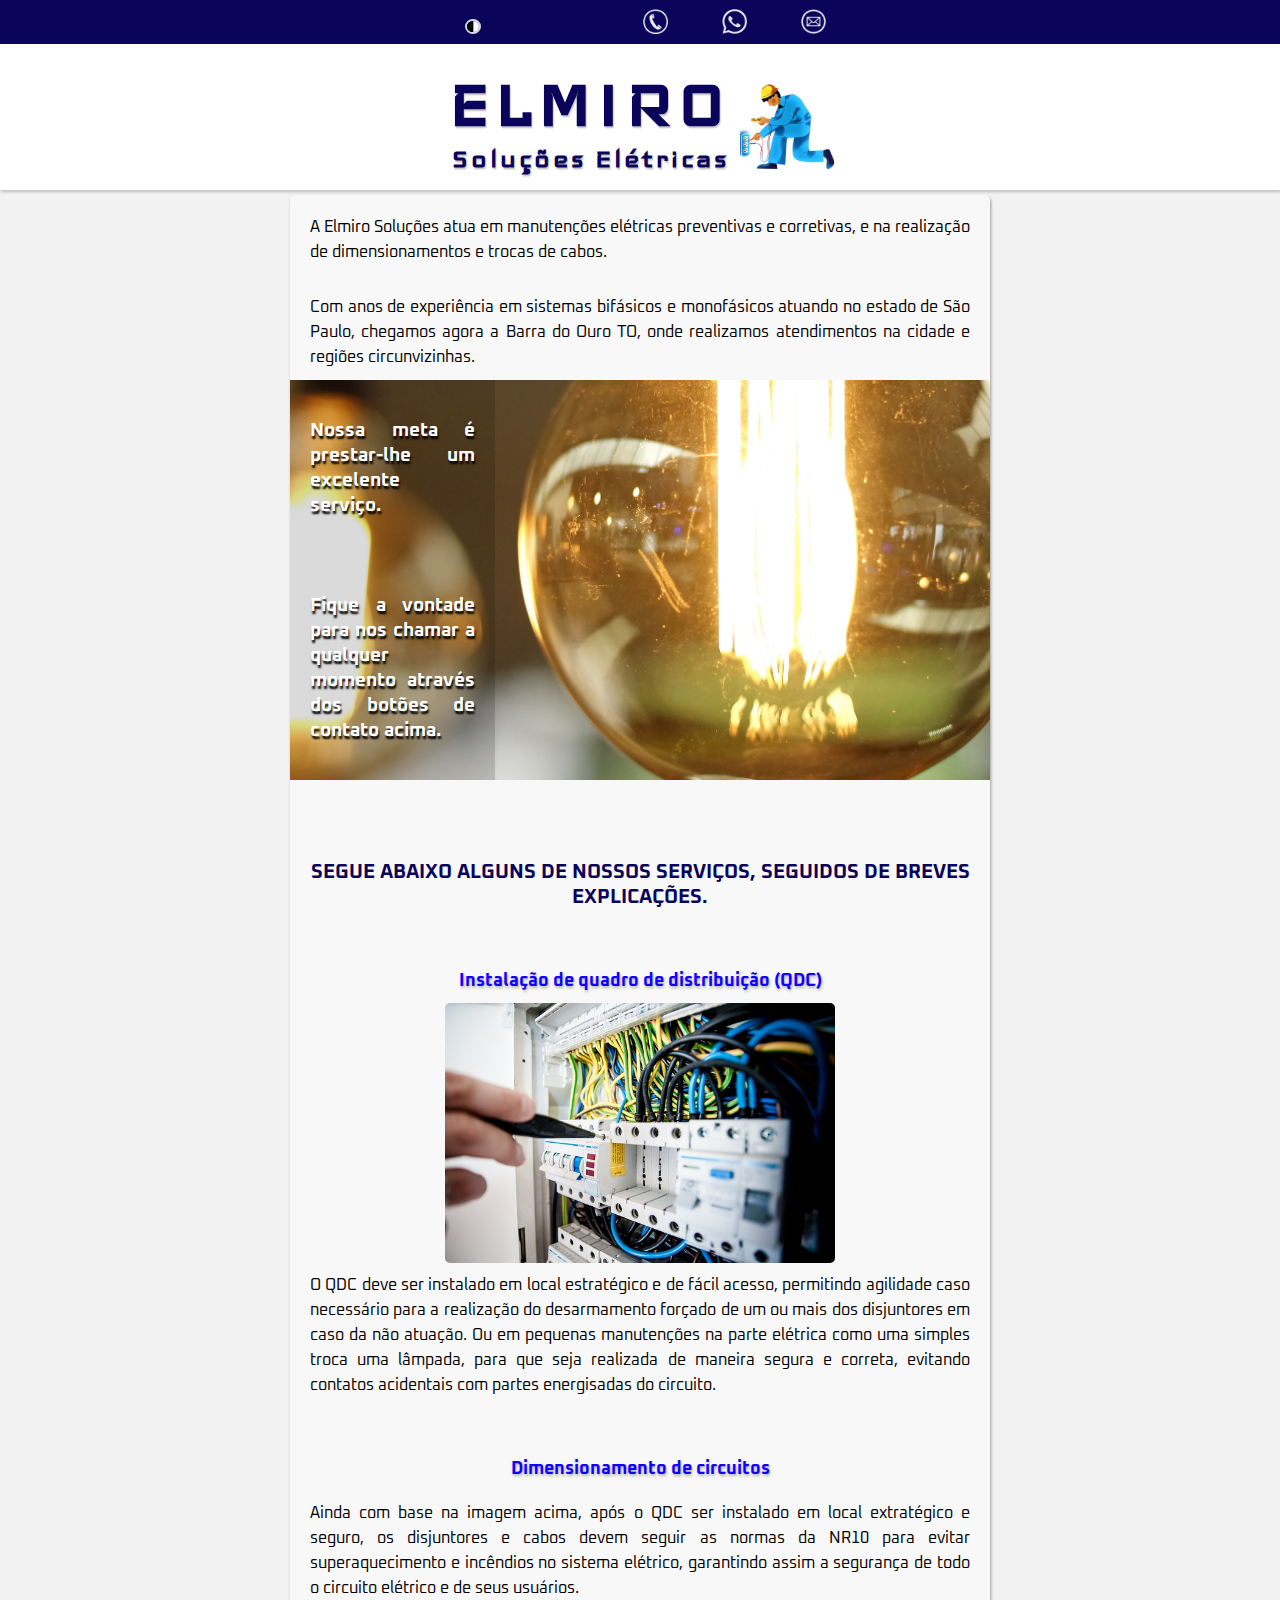
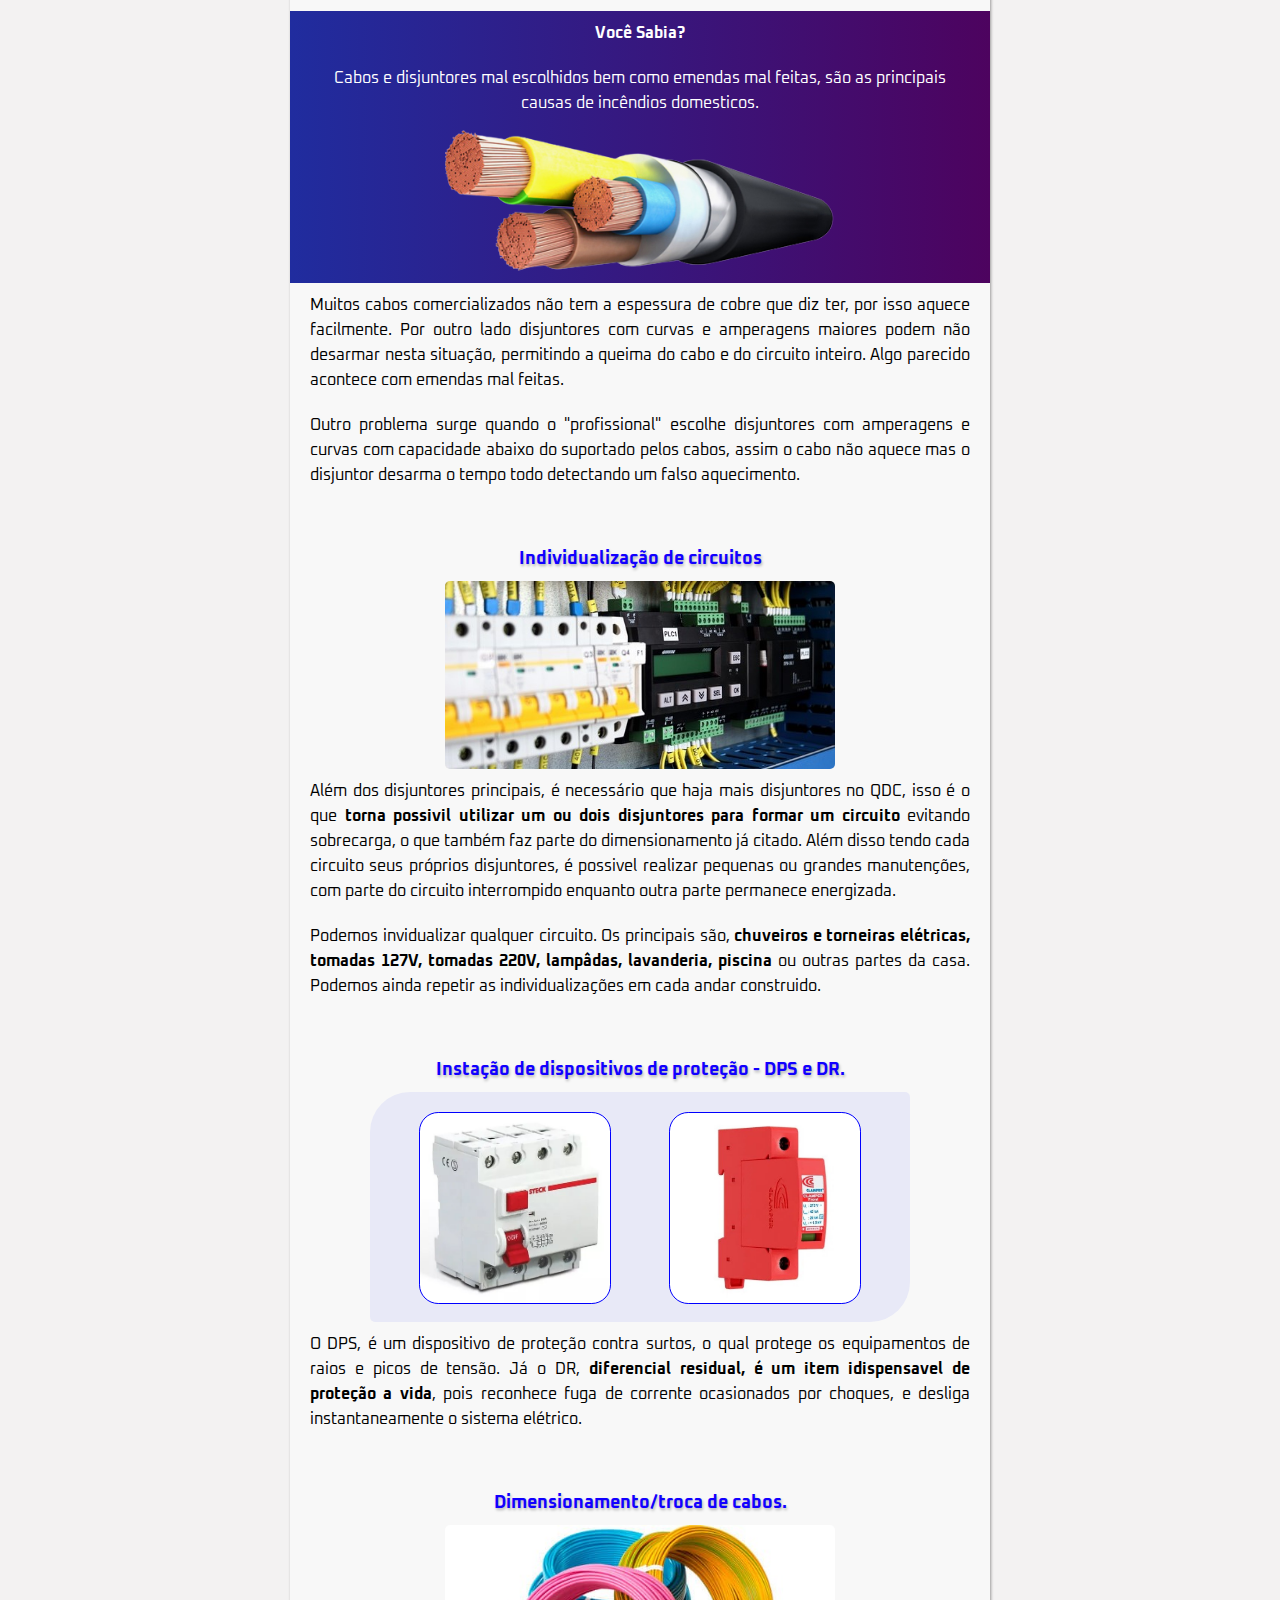
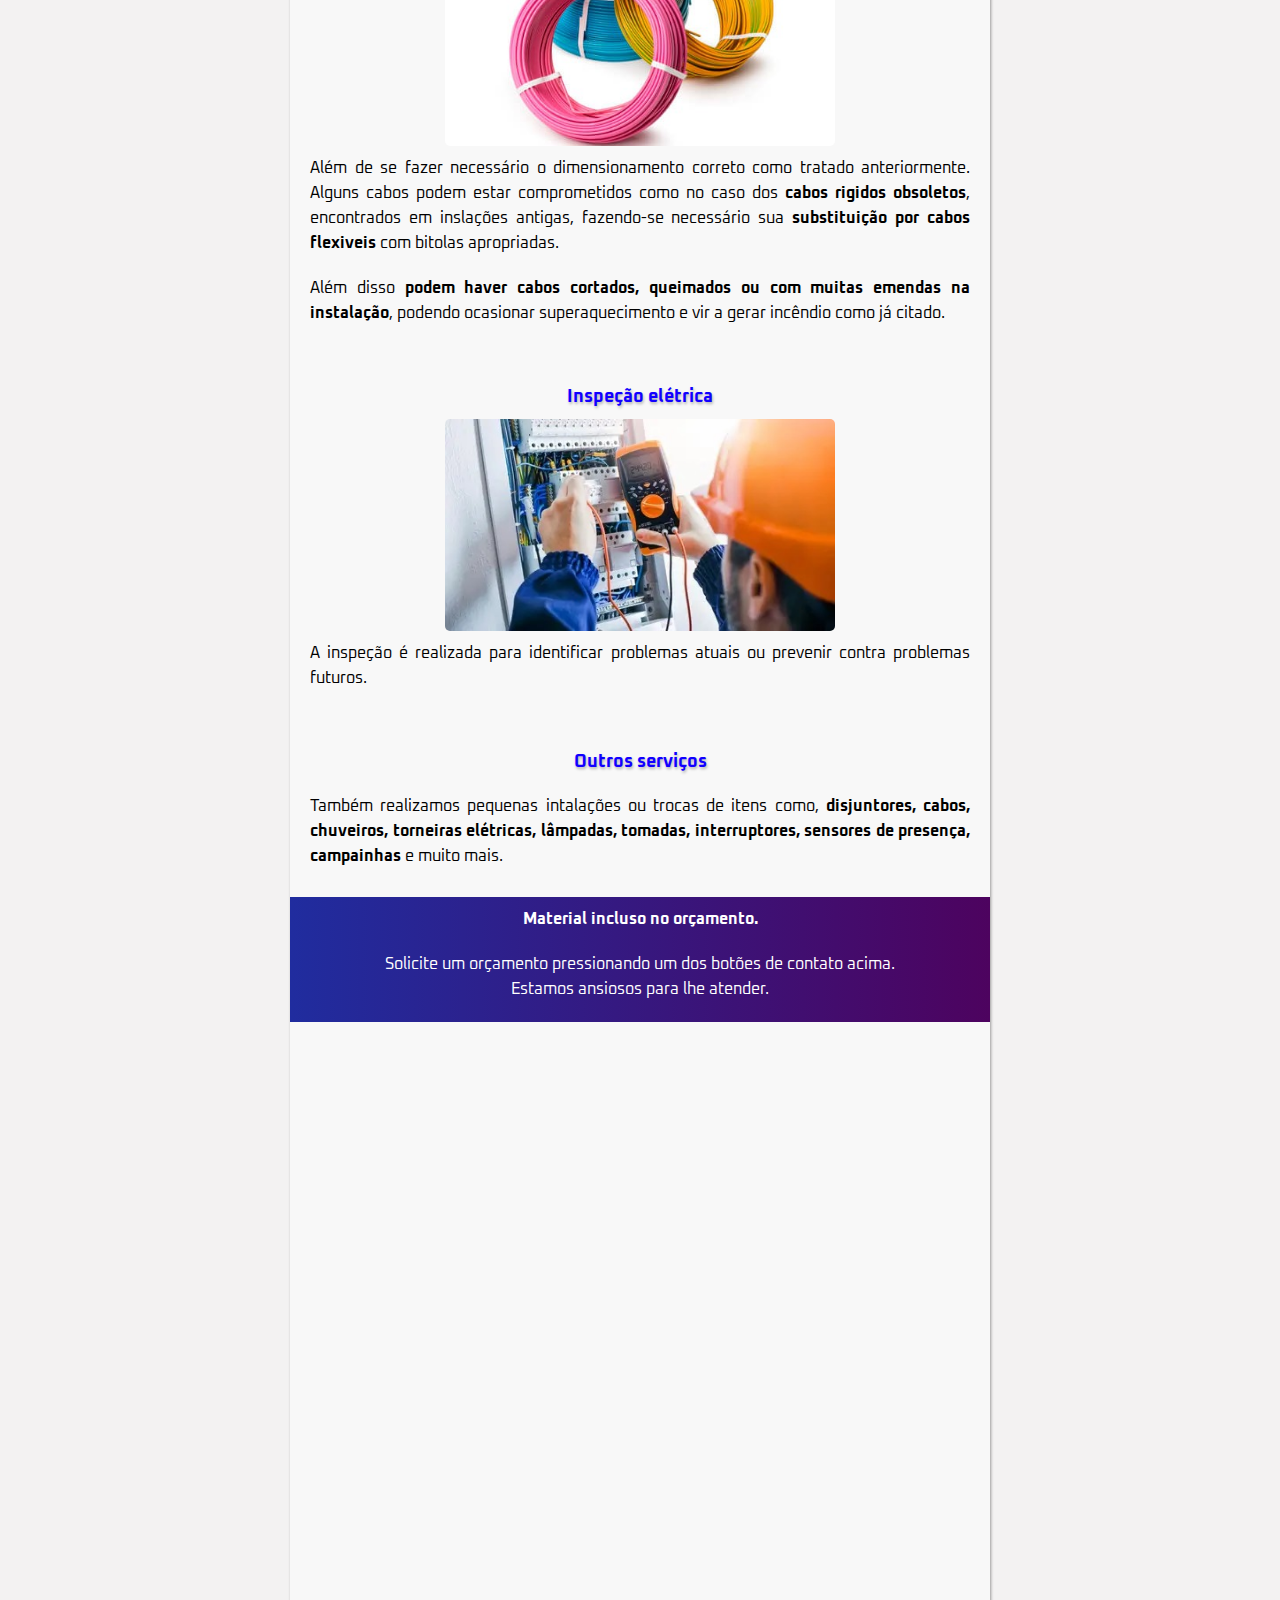
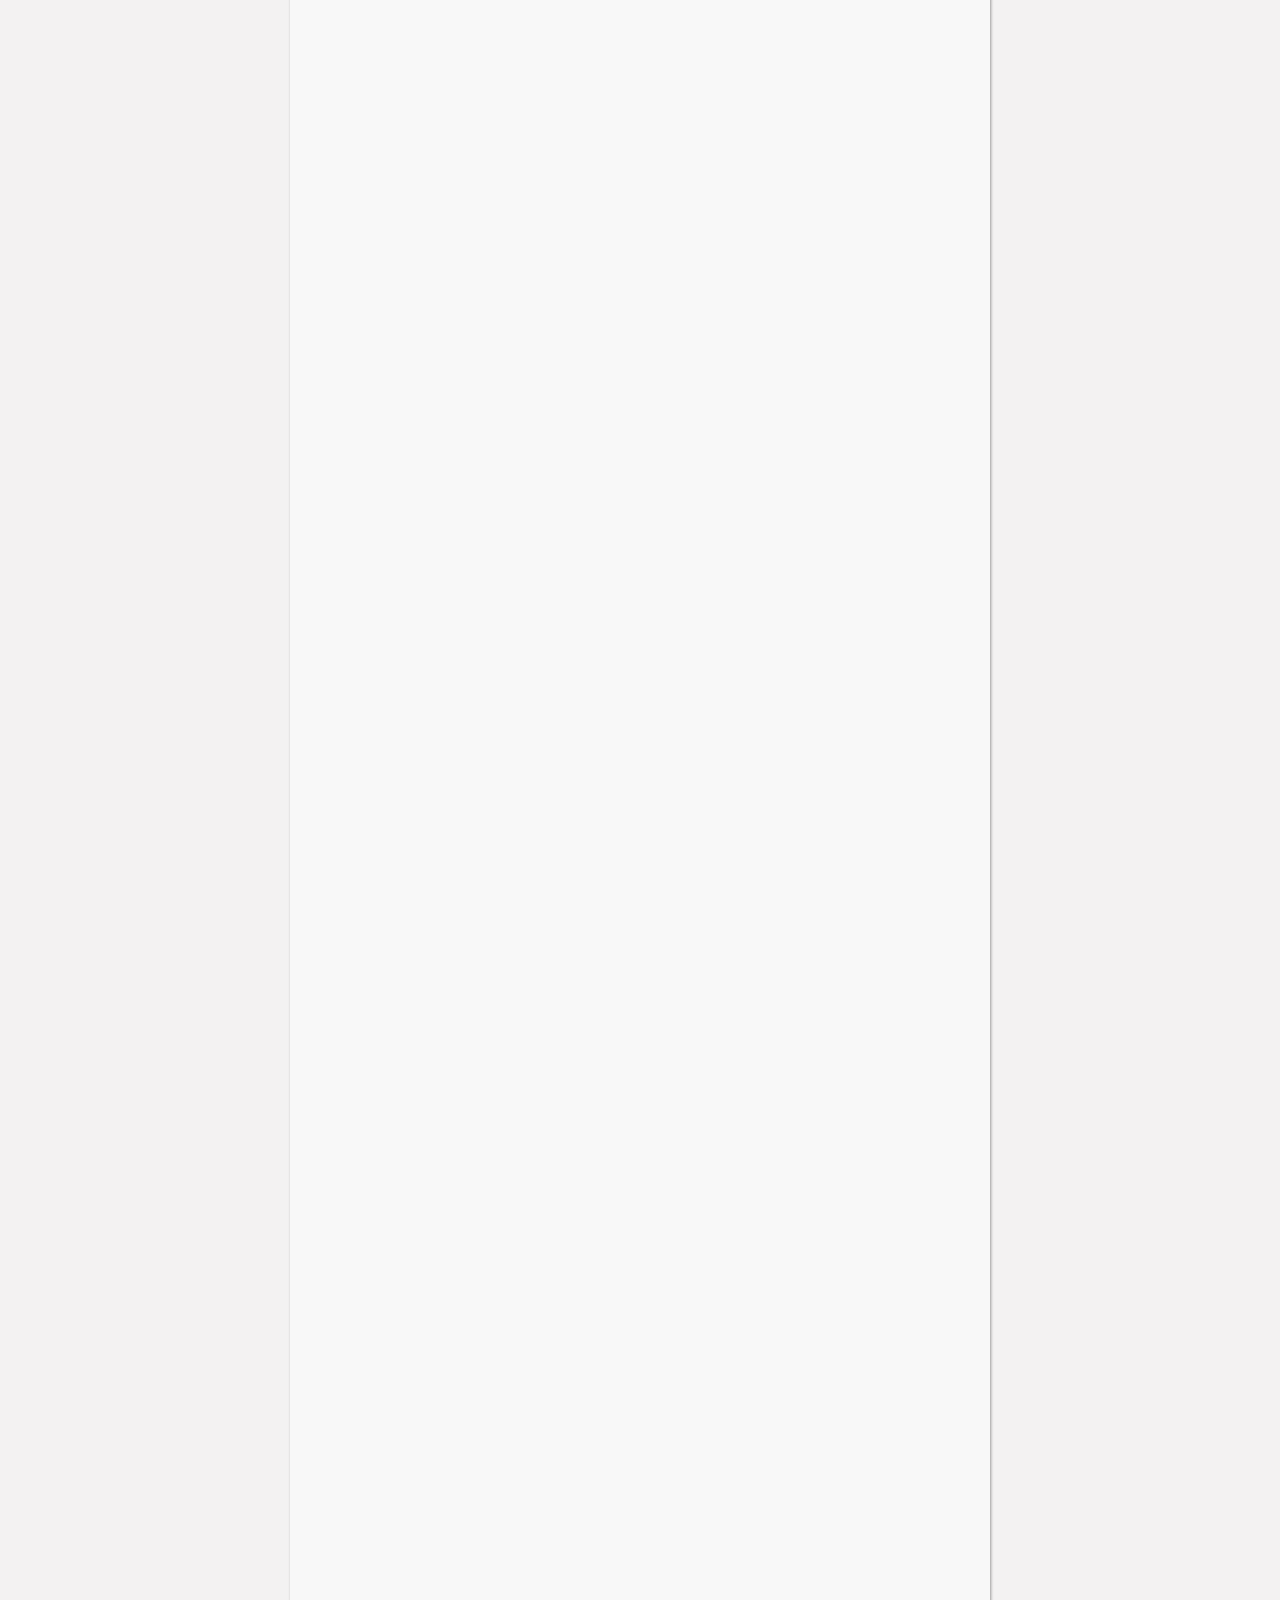
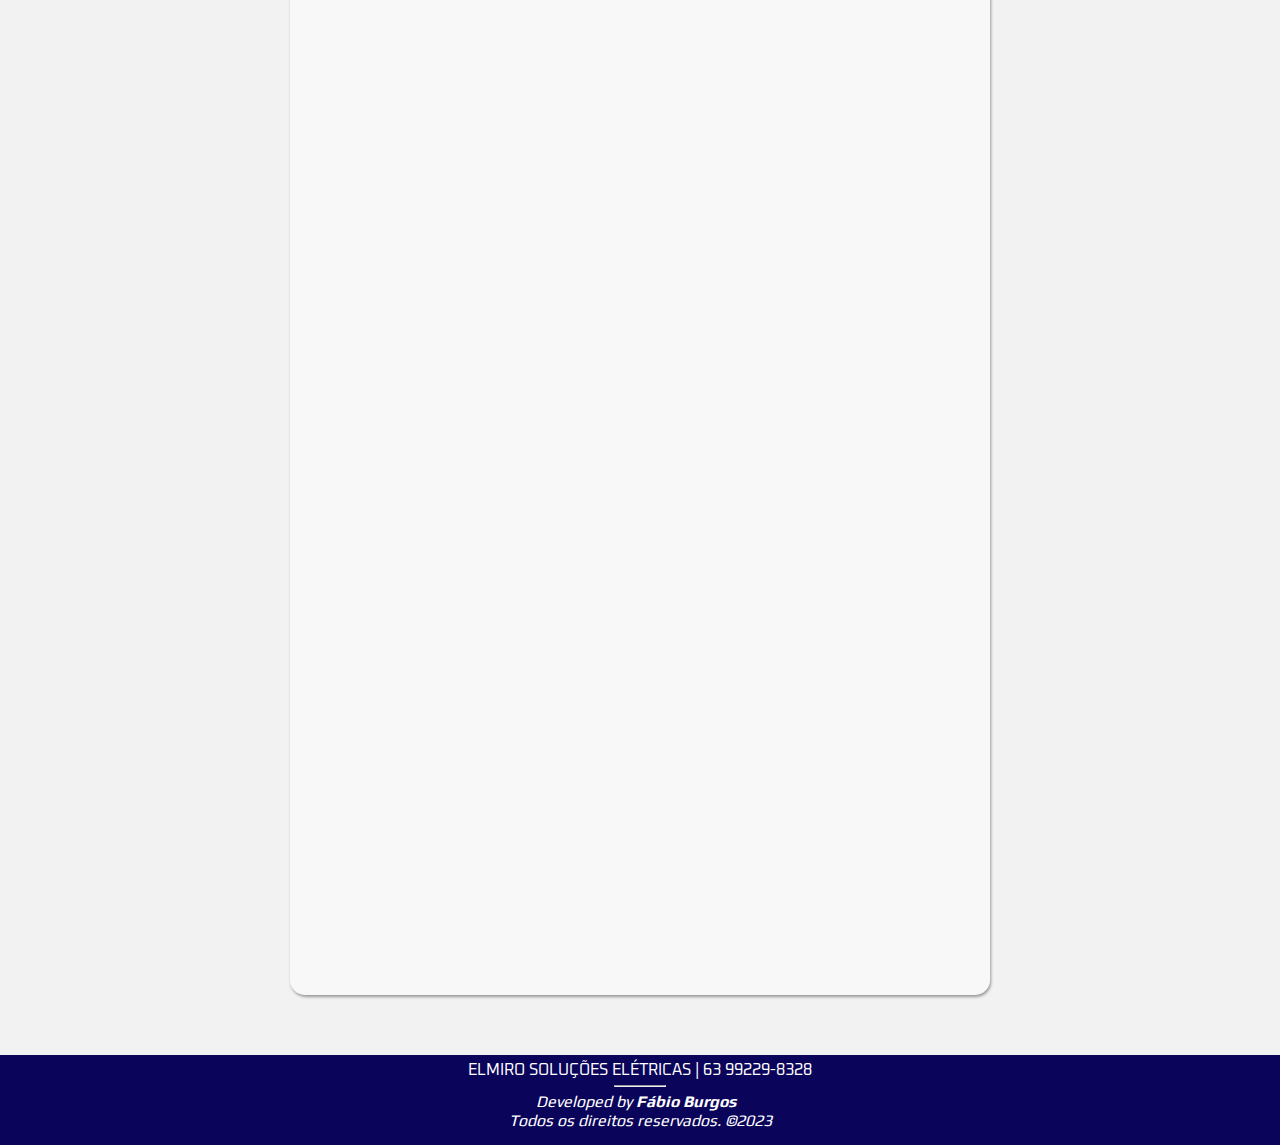
==== index.html @ e4eeb3d8 "publicando" ====
<!DOCTYPE html>
<html lang="Pt-br">
<head>
    <meta charset="UTF-8">
    <meta http-equiv="X-UA-Compatible" content="IE=edge">
    <meta name="viewport" content="width=device-width, initial-scale=1.0">
    <title>Elmiro Soluções Elétricas</title>
    <link rel="stylesheet" href="style.css">
</head>
<body>
    <nav>
        <a id="botao-tema" href="#"><img src="imagens/botao-tema.png" alt="tema claro"></a> &nbsp

        <a id="telefone" href="tel:5563992298328"><img src="imagens/telefone.png" alt="telefone"></a>

        <a id="whatsapp"
        href="#"><img src="imagens/whatsapp.png" alt="whatsapp"></a>

        <a id="email" href="mailto: elmirosolucoeseletricas@gmail.com" target="_blank"><img src="imagens/email.png" alt="email" ></a>
       
    </nav>

    <header>
        <div id="container">            
            <div id="box-nome">
                <h1 id="nome">ELMIRO</h1>
                <h1>Soluções Elétricas</h1>
            </div>
            <div id="box-logo"></div>
        </div>

    </header>

    <main>
       <section>
       
        <p id="inicio">A Elmiro Soluções atua em manutenções elétricas preventivas e corretivas, e na realização de dimensionamentos e trocas de cabos.  </p>

        <p> Com anos de experiência em sistemas bifásicos e monofásicos atuando no estado de São Paulo, chegamos agora a Barra do Ouro TO, onde realizamos atendimentos na cidade e regiões circunvizinhas.</p>
       </section>

        <section id="fundo-lampadas">
            <p>Nossa meta é prestar-lhe um excelente serviço.             
            </p>

           <p> Fique a vontade para nos chamar a qualquer momento através dos botões de contato acima.</p>
        </section>

        <section id="servicos">
            <h2>SEGUE ABAIXO ALGUNS DE NOSSOS SERVIÇOS, SEGUIDOS DE BREVES EXPLICAÇÕES.</h2>
    

            <h3>Instalação de quadro de distribuição &#40;QDC&#41;</h3>

            <img src="imagens/quadro-eletrico.jpg" alt="Quadro de distribuição">
            <p>O QDC deve ser instalado em local estratégico e de fácil acesso, permitindo agilidade caso necessário para a realização do desarmamento forçado de um ou mais dos disjuntores em caso da não atuação. Ou em pequenas manutenções na parte elétrica como uma simples troca uma lâmpada, para que seja realizada de maneira segura e correta, evitando contatos acidentais com partes energisadas do circuito. </p>

            <h3>Dimensionamento de circuitos</h3>
            <p>Ainda com base na imagem acima, após o QDC ser instalado em local extratégico e seguro, os disjuntores e cabos devem seguir as normas da NR10 para evitar superaquecimento e incêndios no sistema elétrico, garantindo assim a segurança de todo o circuito elétrico e de seus usuários.</p>
            
            <aside class="curiosidade">
                
                <p><strong>Você Sabia?</strong></p>
                <p>Cabos e disjuntores mal escolhidos bem como emendas mal feitas, são as principais causas de incêndios domesticos.</p>

                <img src="imagens/cabos.png" alt="cabo elétrico">
               
            </aside>
                <p>Muitos cabos comercializados não tem a espessura de cobre que diz ter, por isso aquece facilmente. Por outro lado disjuntores com curvas e amperagens maiores podem não desarmar nesta situação, permitindo a queima do cabo e do circuito inteiro. Algo parecido acontece com emendas mal feitas.</p>
                <p>Outro problema surge quando o "profissional" escolhe disjuntores com amperagens e curvas com capacidade abaixo do suportado pelos cabos, assim o cabo não aquece mas o disjuntor desarma o tempo todo detectando um falso aquecimento.</p>

             <h3>Individualização de circuitos</h3>
            <img src="imagens/varios-disjuntores.jpg" alt="">
  
             <p>Além dos disjuntores principais, é necessário que haja mais disjuntores no QDC, isso é o que <strong>torna possivil utilizar um ou dois disjuntores para formar um circuito</strong> evitando sobrecarga, o que também faz parte do dimensionamento já citado. Além disso tendo cada circuito seus próprios disjuntores, é possivel realizar pequenas ou grandes manutenções, com parte do circuito interrompido enquanto outra parte permanece energizada. </p>

            <p>Podemos invidualizar qualquer circuito. Os principais são, <strong>chuveiros e torneiras elétricas, tomadas 127V, tomadas 220V, lampâdas, lavanderia, piscina</strong> ou outras partes da casa. Podemos ainda repetir as individualizações em cada andar construido.  </p>


             <h3>Instação de dispositivos de proteção - DPS e DR.</h3>
    
             <div id="dispositivos">       
               <div id="idr"></div>  
                 <div id="dps"></div>
             </div>

            <p>O DPS, é um dispositivo de proteção contra surtos, o qual protege os equipamentos de raios e picos de tensão. Já o DR, <strong>diferencial residual, é um item idispensavel de proteção a vida</strong>, pois reconhece fuga de corrente ocasionados por choques, e desliga instantaneamente o sistema elétrico. </p>

             <h3>Dimensionamento/troca de cabos.</h3>
             <img src="imagens/troca-de-cabos.jpg" alt="cabos elétricos">
             <p>Além de se fazer necessário o dimensionamento correto como tratado anteriormente. Alguns cabos podem estar comprometidos como no caso dos <strong>cabos rigidos obsoletos</strong>, encontrados em inslações antigas, fazendo-se necessário sua <strong>substituição por cabos flexiveis</strong> com bitolas apropriadas.</p>
             <p>Além disso <strong>podem haver cabos cortados, queimados ou com muitas emendas na instalação</strong>, podendo ocasionar superaquecimento e vir a gerar incêndio como já citado.</p>

            <h3>Inspeção elétrica</h3>
              <img src="imagens/inspecao.jpg" alt="multimetro">
                <p>A inspeção é realizada para identificar problemas atuais ou prevenir contra problemas futuros.</p>

             <h3>Outros serviços </h3>
             <p>Também realizamos pequenas intalações ou trocas de itens como, <strong>disjuntores, cabos, chuveiros, torneiras elétricas, lâmpadas, tomadas, interruptores, sensores de presença, campainhas</strong> e muito mais. 
                 </p>
    
                </section>

                <br>

                <aside class="curiosidade">
                    <p><strong>Material incluso no orçamento.</strong></p>
                    <p>Solicite um orçamento pressionando um dos botões de contato acima. <br>
                    Estamos ansiosos para lhe atender.</p>
                </aside>
    
        </section>              

    </main>

    <footer>
        <p >ELMIRO SOLUÇÕES ELÉTRICAS | 63 99229-8328</p>
        <hr>
        <p id="desenvolvedor"><i>Developed by
            <strong><a href="https://github.com/devburgos" target="_blank">Fábio Burgos</a></strong> &#160; <br> Todos os direitos reservados. &#169;2023</i>
        </p>

    </footer>
    
</body>
</html>
---- style.css ----
@charset "UTF-8";


@import url('https://fonts.googleapis.com/css2?family=Bruno+Ace&display=swap');

@import url('https://fonts.googleapis.com/css2?family=Iceland&display=swap');

@import url('https://fonts.googleapis.com/css2?family=Oxanium:wght@200;400;800&display=swap');

@import url('https://fonts.googleapis.com/css2?family=Play&display=swap');





*{
    margin: 0px;
    padding: 0px;
}


:root {
    --fonte-01:'Bruno Ace', cursive;
    --fonte-02:'Iceland', cursive;
    --fonte-04: 'Oxanium', cursive;
    --fonte-05:'Play', sans-serif;
    --cor-00:white;
    --cor-01: rgb(10, 4, 90);
    --cor-02:rgb(255, 72, 0);
    --cor-03:rgba(255, 72, 0, 0.308);
    --cor-04:rgba(216, 216, 216, 0.363);

}

html, body{
    margin: 0px;
    padding: 0px;
    height: 100vh;
    width: 100vw;
}

body{
    background-color: rgba(206, 202, 202, 0.24);

}


nav{
    position: fixed;
    width: 100vw;
    height: 25px;
    background-color: var(--cor-01);
    margin: -1px auto 0px auto;
    padding: 10px 5px 10px 5px;
    text-align: center;
    letter-spacing: 50px;

}


nav a#botao-tema img{
    border-radius: 50%;
    width: 12px;
    border: 2px solid rgba(255, 255, 255, 0.842);
    
}


nav a img {
    width: 25px;
}



header {
    background-color: var(--cor-00);
    width: 100vw;
    height: 190px;
    padding: 0px;
    margin: 0px auto;
    text-align: center;
    box-shadow: 1px 2px 3px rgba(0, 0, 0, 0.212);

}

header div#container {
    display: inline-flex; 
    content: center;
    margin: 30px auto;
}

header div#box-logo {
    width: 100px;
    background:url('imagens/logo.png') center center no-repeat;
    background-size: 100px;
    margin-top: 16px;
  }


  header div#box-nome{   
    padding: 5px;
    margin: 30px auto;
    font-family: var(--fonte-02);
    font-size: 16px;  
    letter-spacing: 3px;
    color: var(--cor-01);
    text-shadow: 1px 2px 1px rgba(0, 0, 0, 0.212);
}


h1#nome {
    font-size: 80px;
    letter-spacing: 6.5px;
}



img{
    width: 25px;
}



/*apresentou rolagem por conta da altura do main*/
main {
    background-color:rgba(255, 255, 255, 0.445);
    max-width: 700px;
    height: 800vh;
    margin: 5px auto 60px auto;
    box-shadow: 1px 2px 3px rgba(0, 0, 0, 0.37);
    border-radius: 5px 5px 15px 15px; 
   
}

main p{
    font-family: var(--fonte-04);
    font-size: 16px;
    text-align: justify;
    line-height: 25px;
    padding: 10px 20px 10px 20px;
}

main p#inicio {
    padding: 20px;
}

section#fundo-lampadas {
    max-width:700px; 
    height: 400px;
    margin: auto;  

    background: url('imagens/fundo-lambadas-acesas.jpg' )center center;
    background-size: cover;
    background-attachment: fixed;
}

section#fundo-lampadas p{
    background-color: rgba(0, 0, 0, 0.144);
    width: 165px;    
    color:var(--cor-00);
    font-size: 19px;
    font-weight: bold;
    text-shadow: 1px 3px 2px black;
    padding: 38px 20px 37px 20px;
}


section#servicos h2 {
    font-family: var(--fonte-04);
    font-size: 20px;
    margin: 80px 20px 60px 20px;
    color: var(--cor-01);
    text-align: center;

}

section#servicos h3 {
    font-family: var(--fonte-04);
    font-size: 18px;
    margin:50px 20px 10px 20px;
    color: rgb(17, 0, 255);
    text-align: center;
    text-shadow: 1px 2px 3px rgba(0, 0, 0, 0.281);

}

section#servicos img {
width: 390px;
margin: auto;
display: block;
border-radius: 5px;
}

aside.curiosidade{
    background-image: linear-gradient(to left, rgb(77, 3, 95),rgba(2, 16, 146, 0.877));
    color: var(--cor-00);
    padding-bottom: 10px;
}

aside.curiosidade p{
    text-align: center;

}

div#dispositivos{
    display: flex;
    content: justify;
    max-width: 500px;
    height: 190px;
    margin: auto;
    background-color: rgba(81, 92, 243, 0.089);
    padding: 20px;
    border-radius: 40px 5px 40px 5px;
}

div#idr{
    background: url('imagens/idr.jpg') center center no-repeat;
    background-size: contain;
    width: 190px;
    height: 190px;
    border-radius: 10%;
    margin: auto;
    border: 1px solid blue;

}

div#dps{
    background: url('imagens/dps.jpg') center center no-repeat;
    background-size: contain;
    width: 190px;
    height: 190px;
    border-radius: 10%;
    margin: auto;
    border: 1px solid blue;

}



footer{
    height: 80px;
    background-color:var(--cor-01);
    margin: auto;

    font-family: var(--fonte-04);
    color: var(--cor-00);
    font-size: 16px;
    text-align: center;
    padding: 5px;
}

hr{
    width: 50px;
    margin: 5px auto;
}

footer p#desenvolvedor {
    color: var(--cor-00);
    font-family:var(--fonte-05);
   

}

footer p#desenvolvedor a {
    text-decoration: none;
    color: var(--cor-00);
}
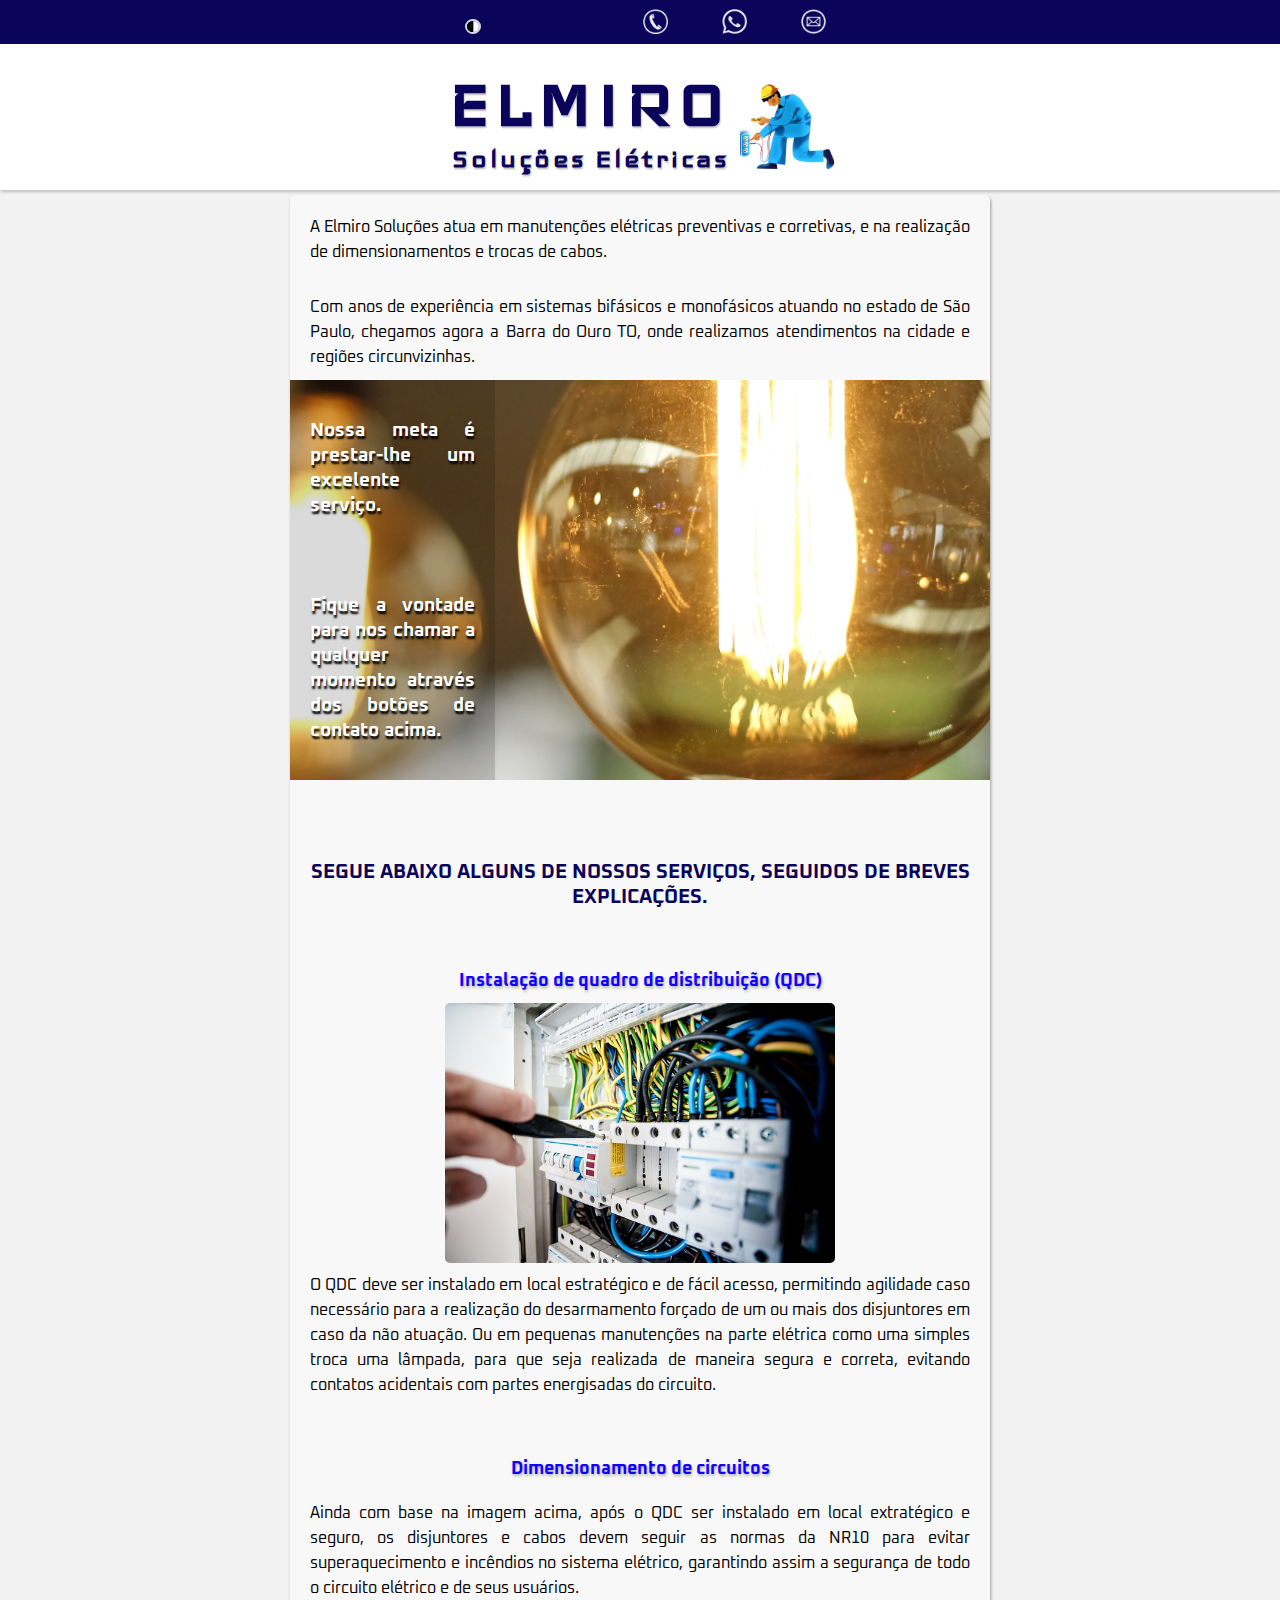
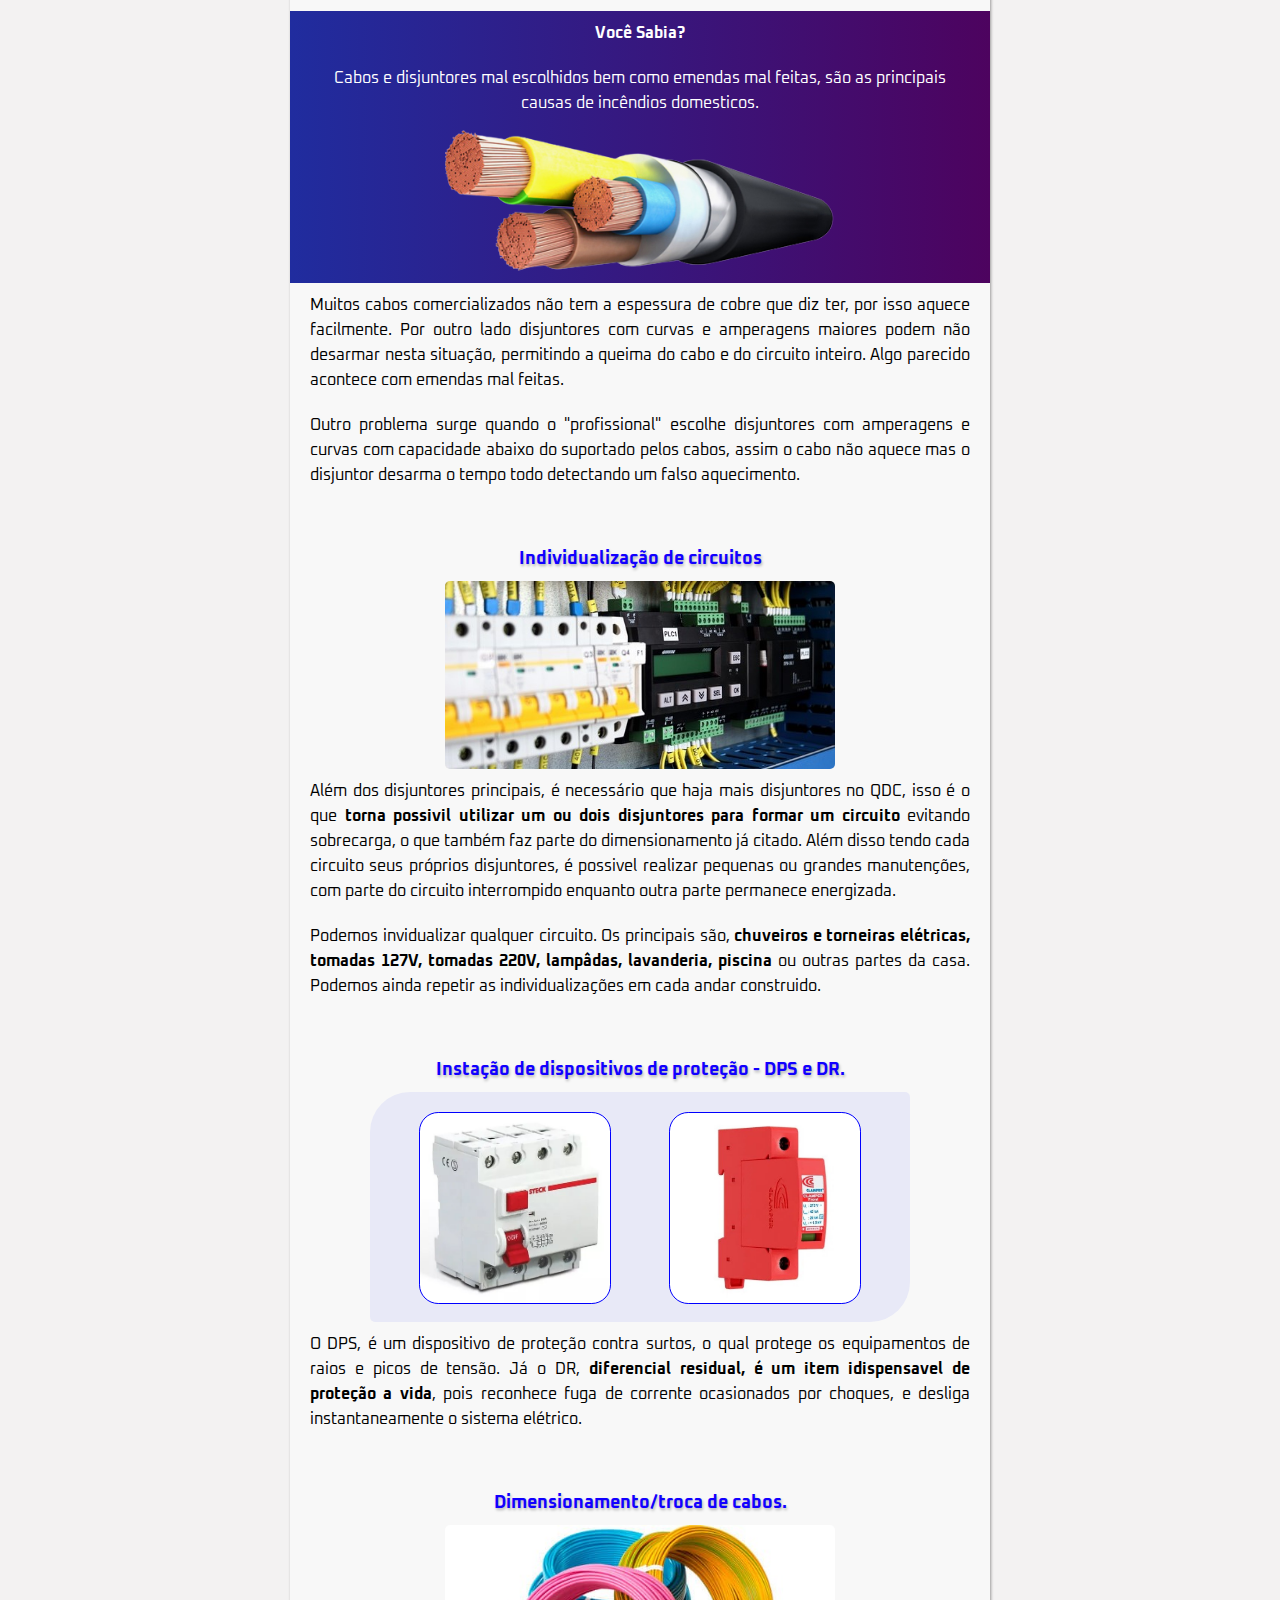
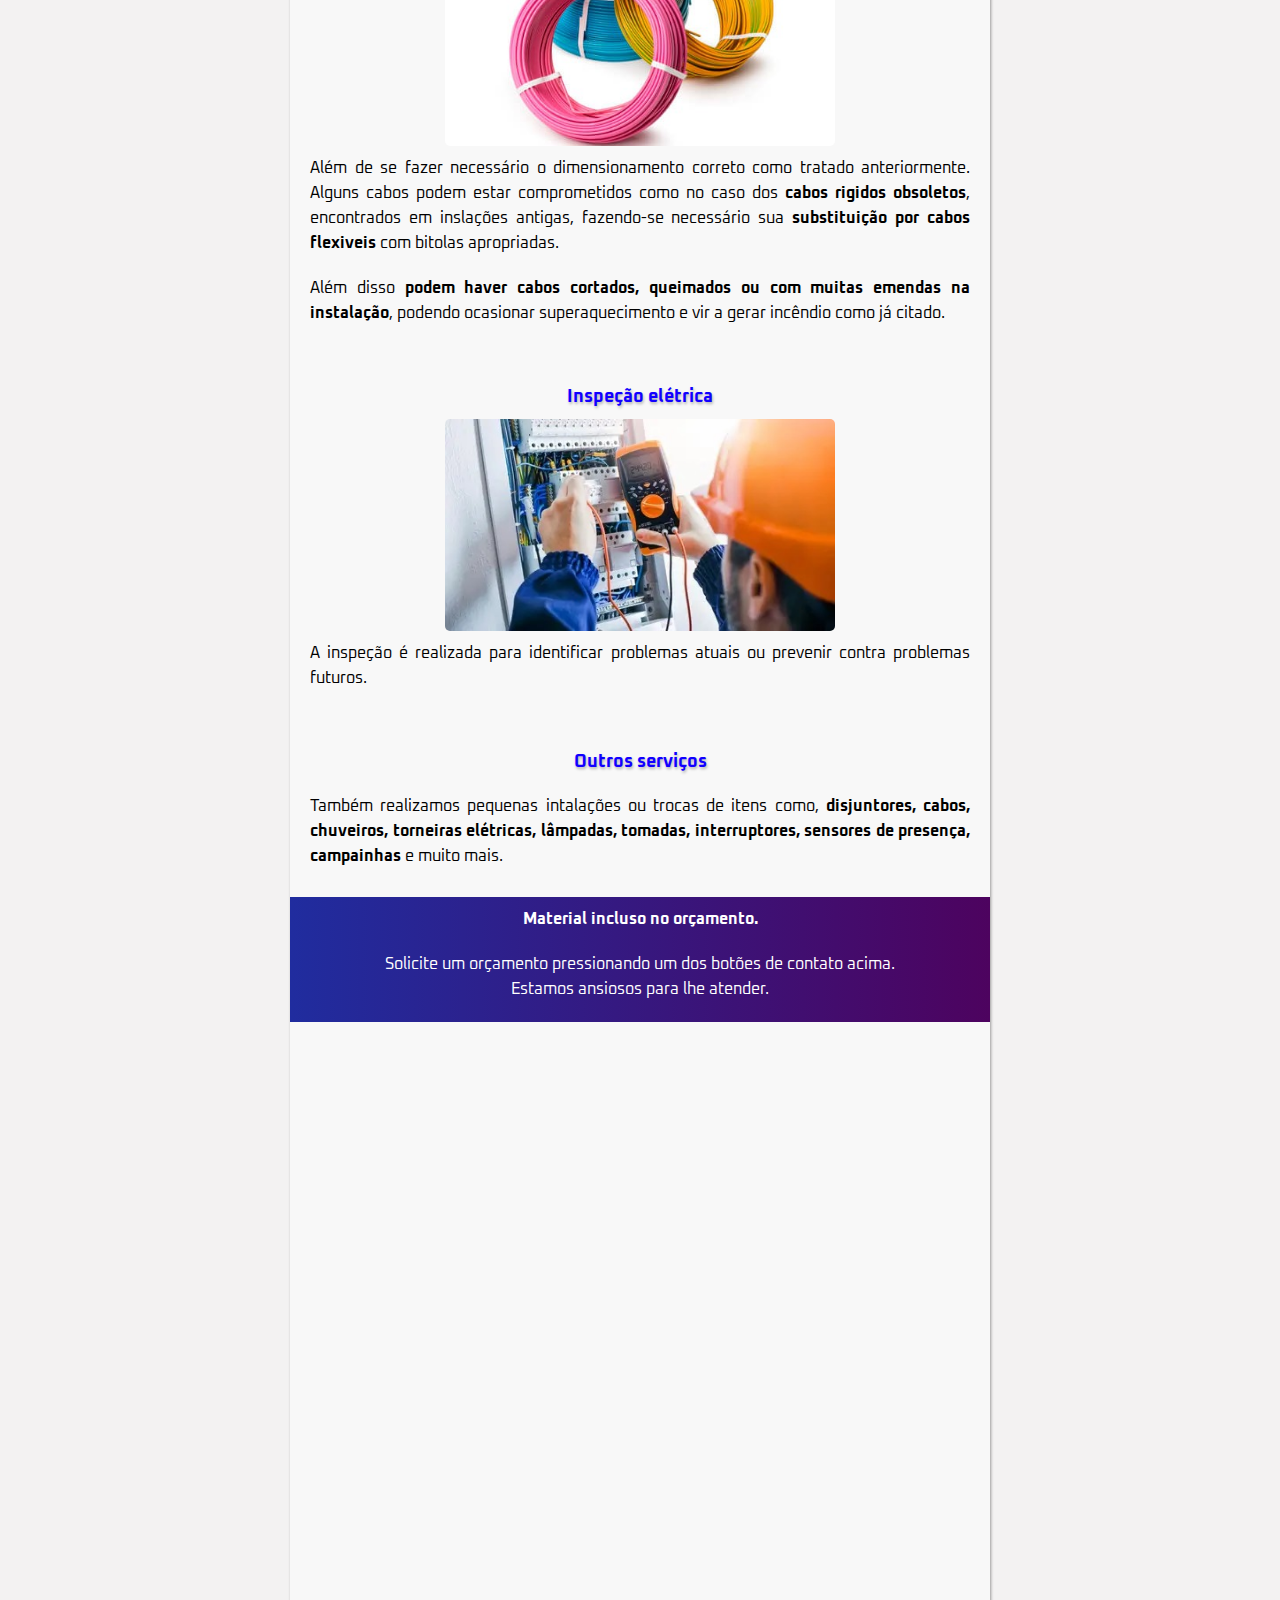
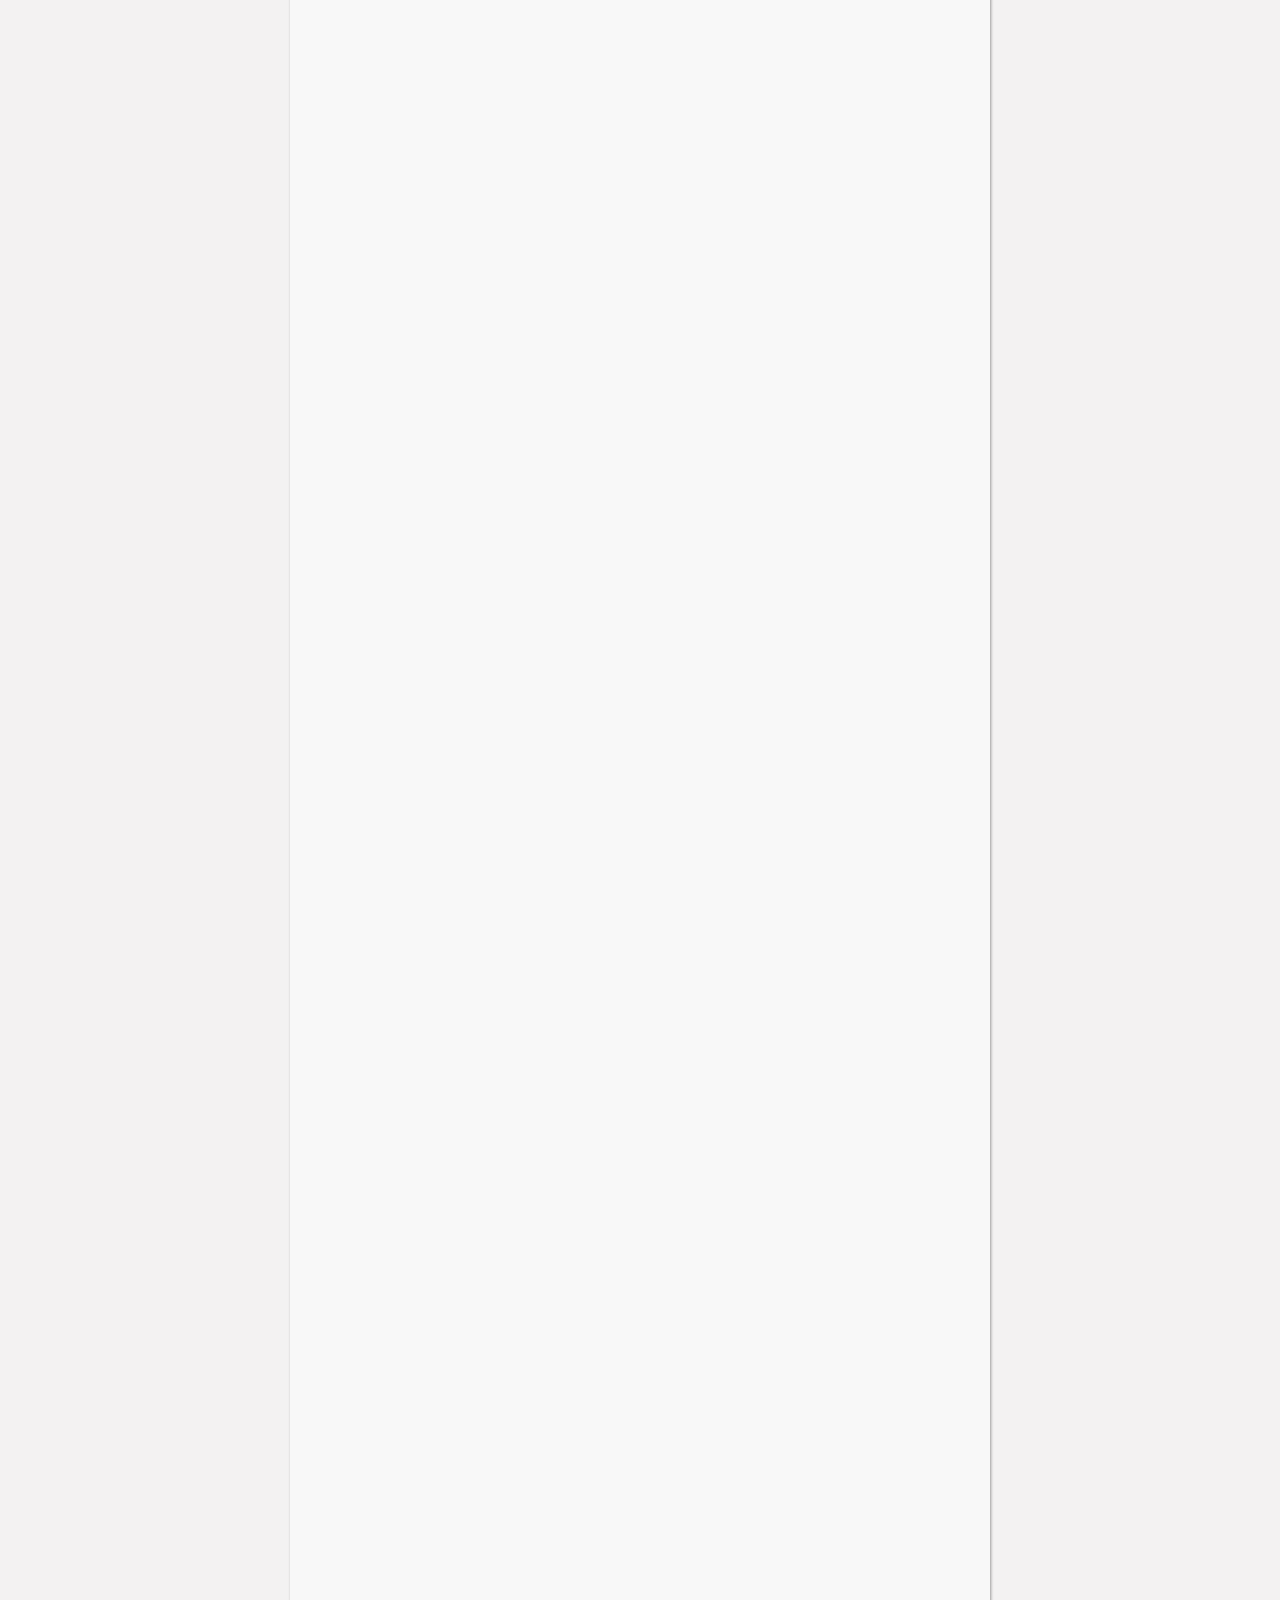
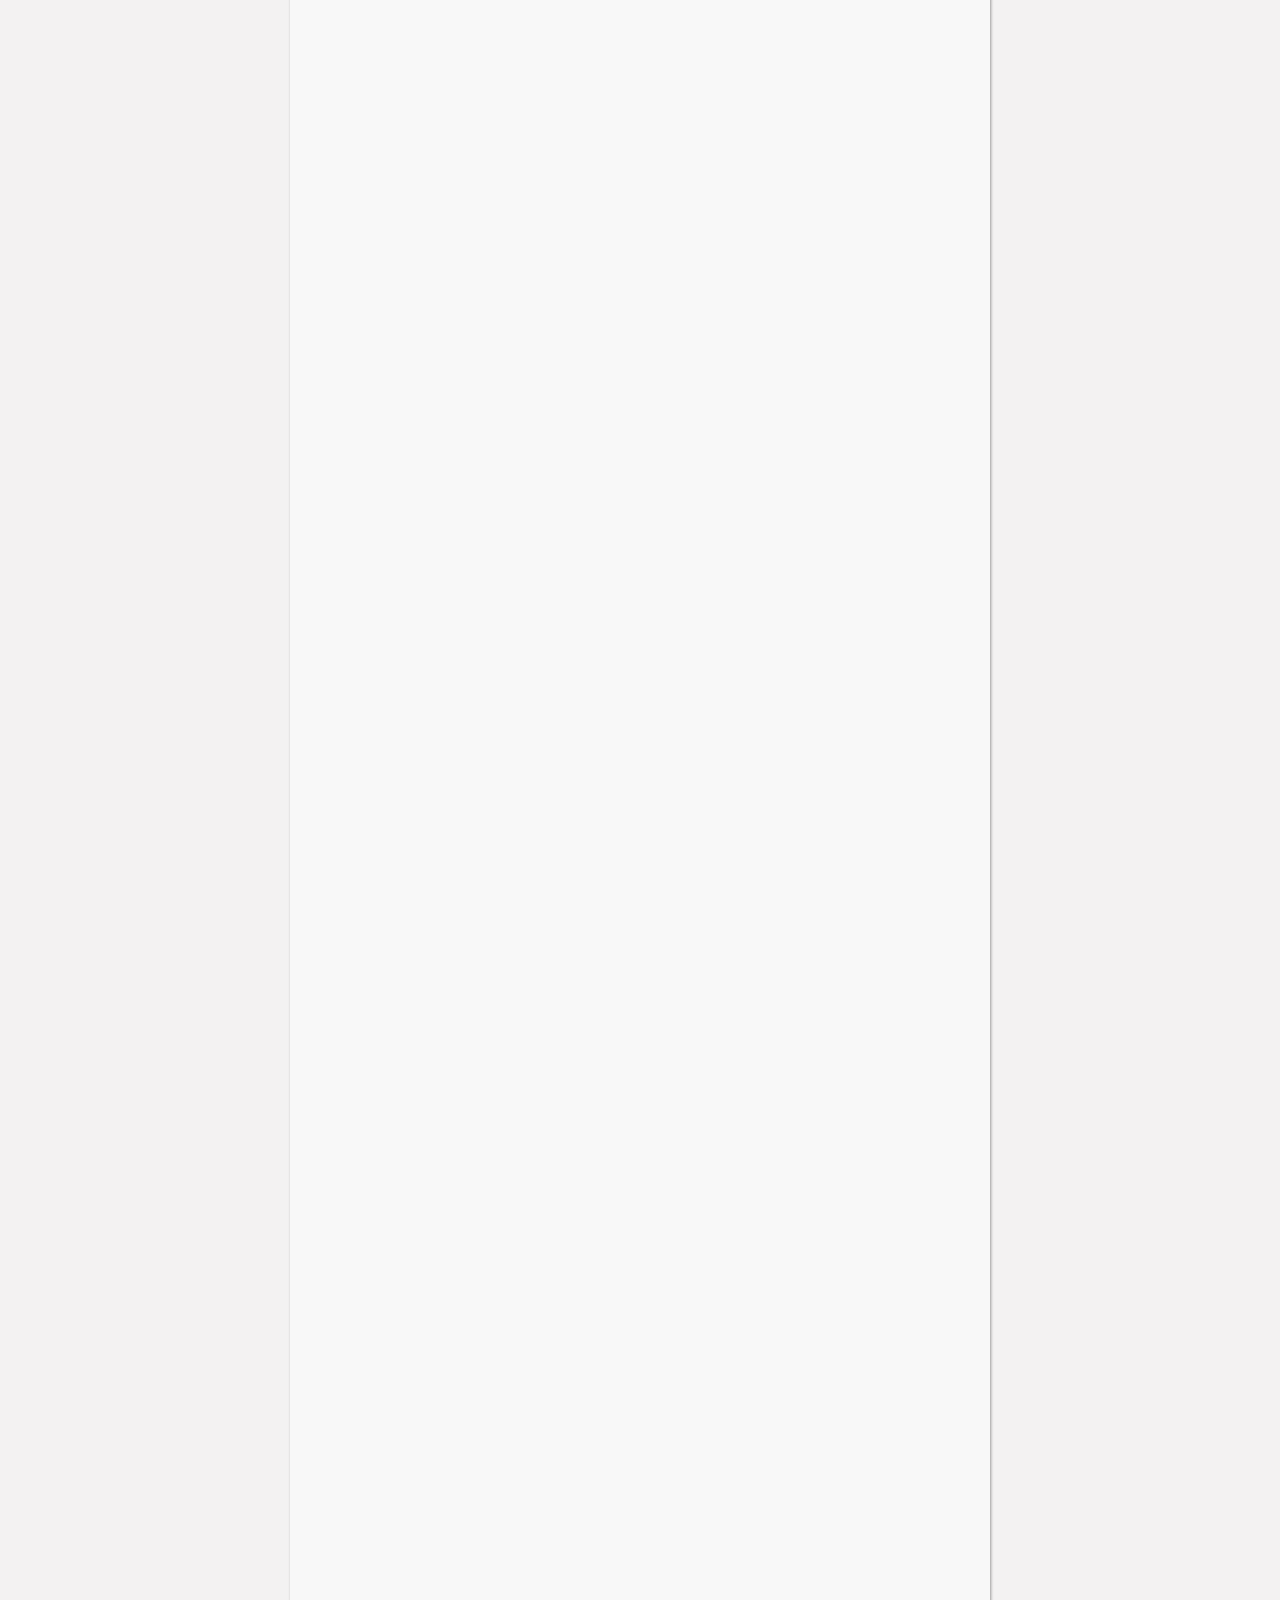
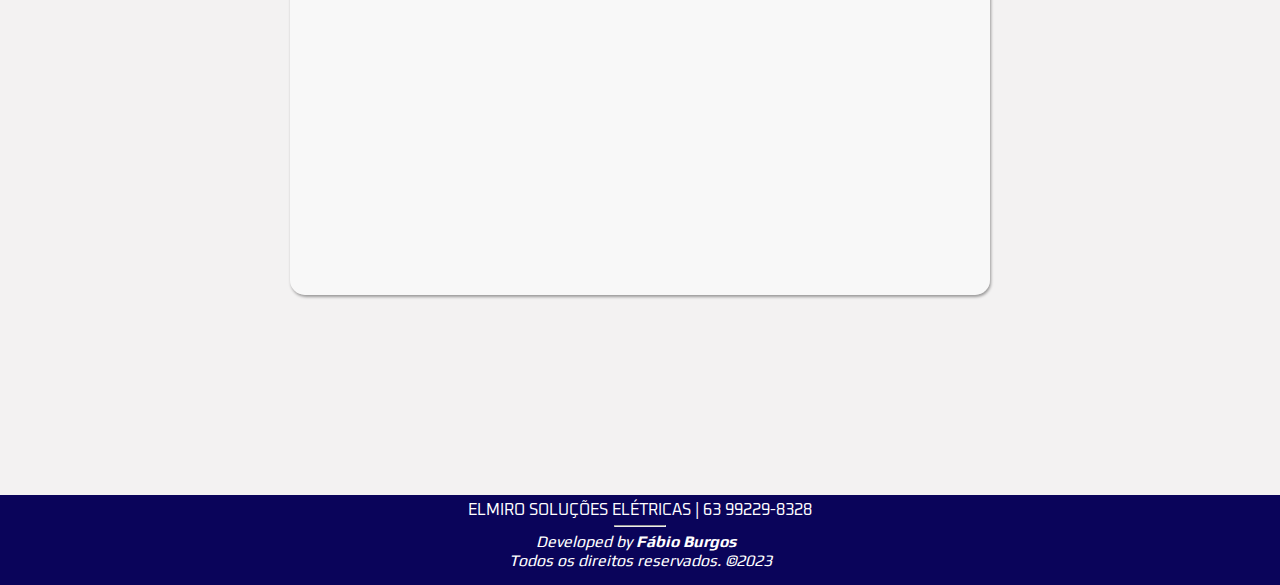
==== commit eb7f67dc: "altura e telefone" ====
--- a/index.html
+++ b/index.html
@@ -11,7 +11,7 @@
     <nav>
         <a id="botao-tema" href="#"><img src="imagens/botao-tema.png" alt="tema claro"></a> &nbsp
 
-        <a id="telefone" href="tel:5563992298328"><img src="imagens/telefone.png" alt="telefone"></a>
+        <a id="telefone" href="tel:63992298328"><img src="imagens/telefone.png" alt="telefone"></a>
 
         <a id="whatsapp"
         href="#"><img src="imagens/whatsapp.png" alt="whatsapp"></a>
--- a/style.css
+++ b/style.css
@@ -35,7 +35,7 @@
 html, body{
     margin: 0px;
     padding: 0px;
-    height: 100vh;
+    height: 2000px;
     width: 100vw;
 }
 
@@ -119,14 +119,11 @@
     width: 25px;
 }
 
-
-
-/*apresentou rolagem por conta da altura do main*/
 main {
     background-color:rgba(255, 255, 255, 0.445);
     max-width: 700px;
-    height: 800vh;
-    margin: 5px auto 60px auto;
+    height: 900vh;
+    margin: 5px auto 200px auto;
     box-shadow: 1px 2px 3px rgba(0, 0, 0, 0.37);
     border-radius: 5px 5px 15px 15px; 
    
@@ -239,6 +236,7 @@
 
 footer{
     height: 80px;
+    bottom: 0;   
     background-color:var(--cor-01);
     margin: auto;
 
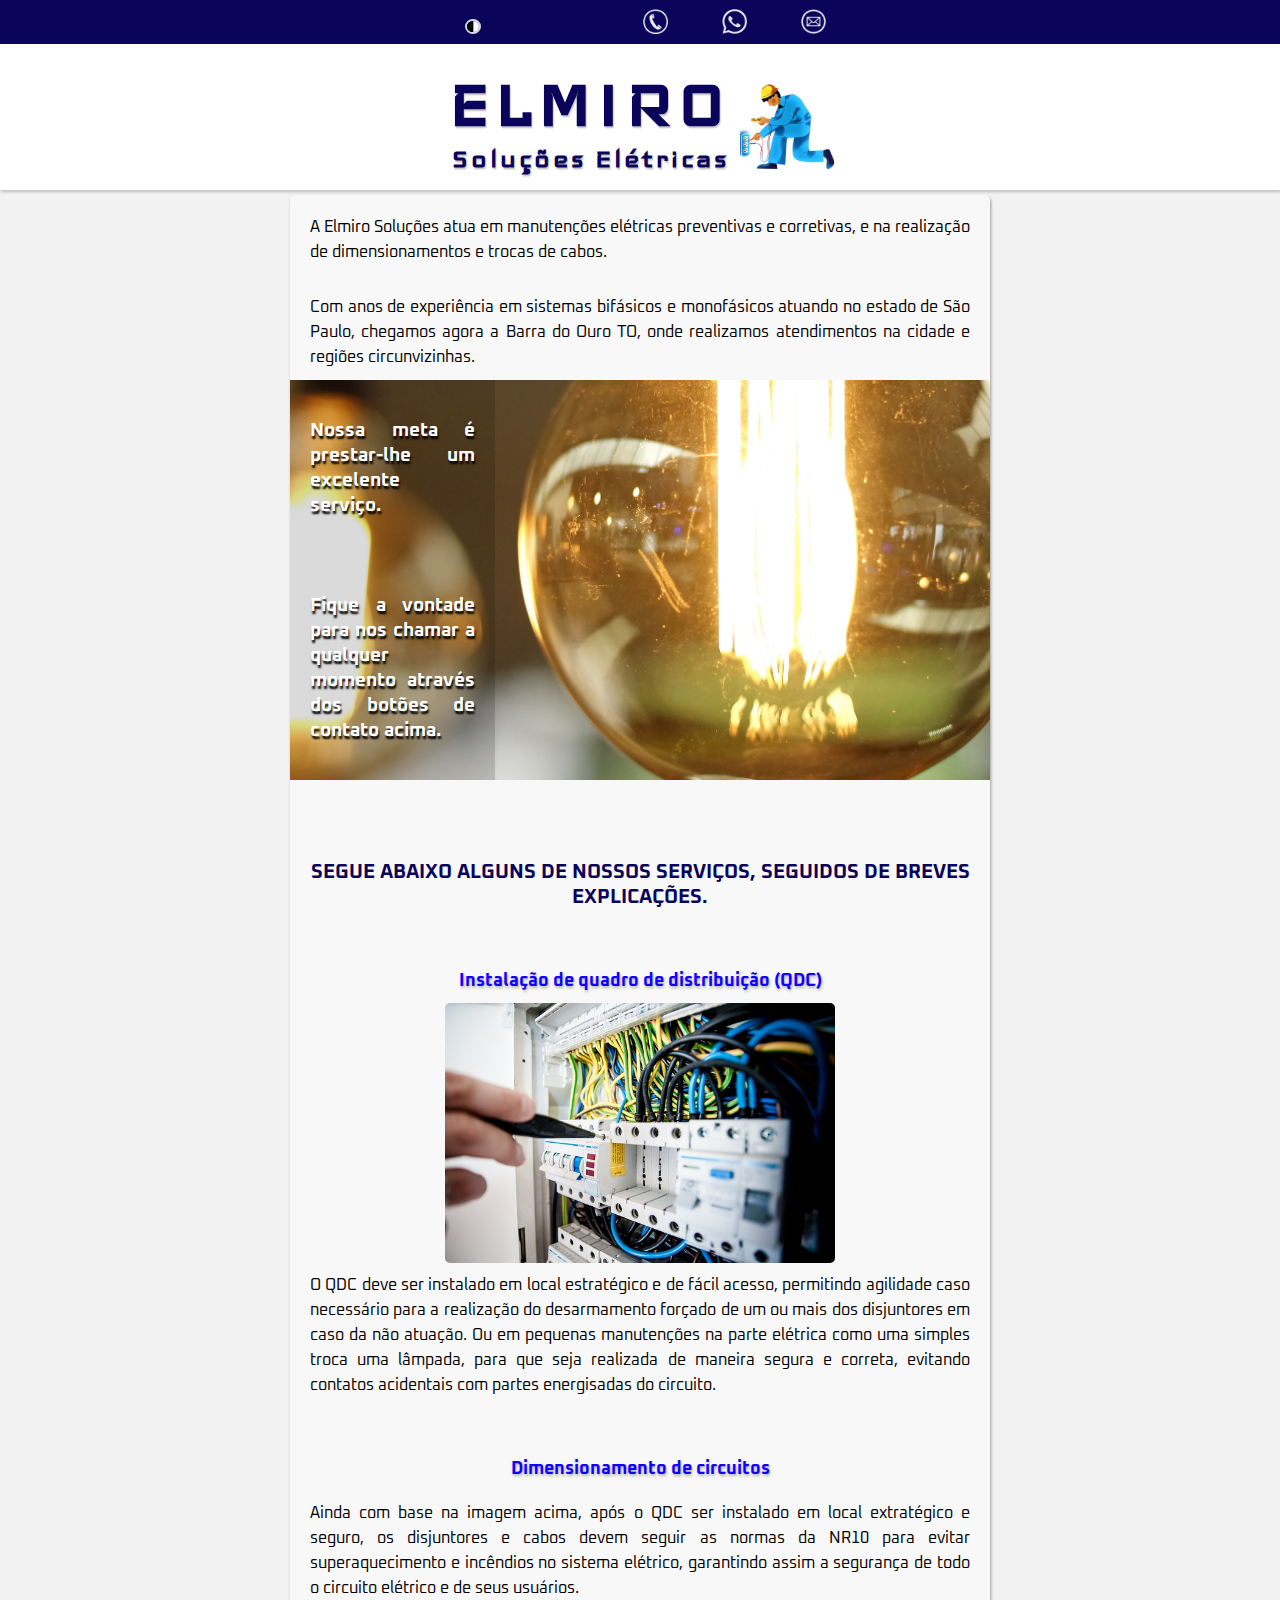
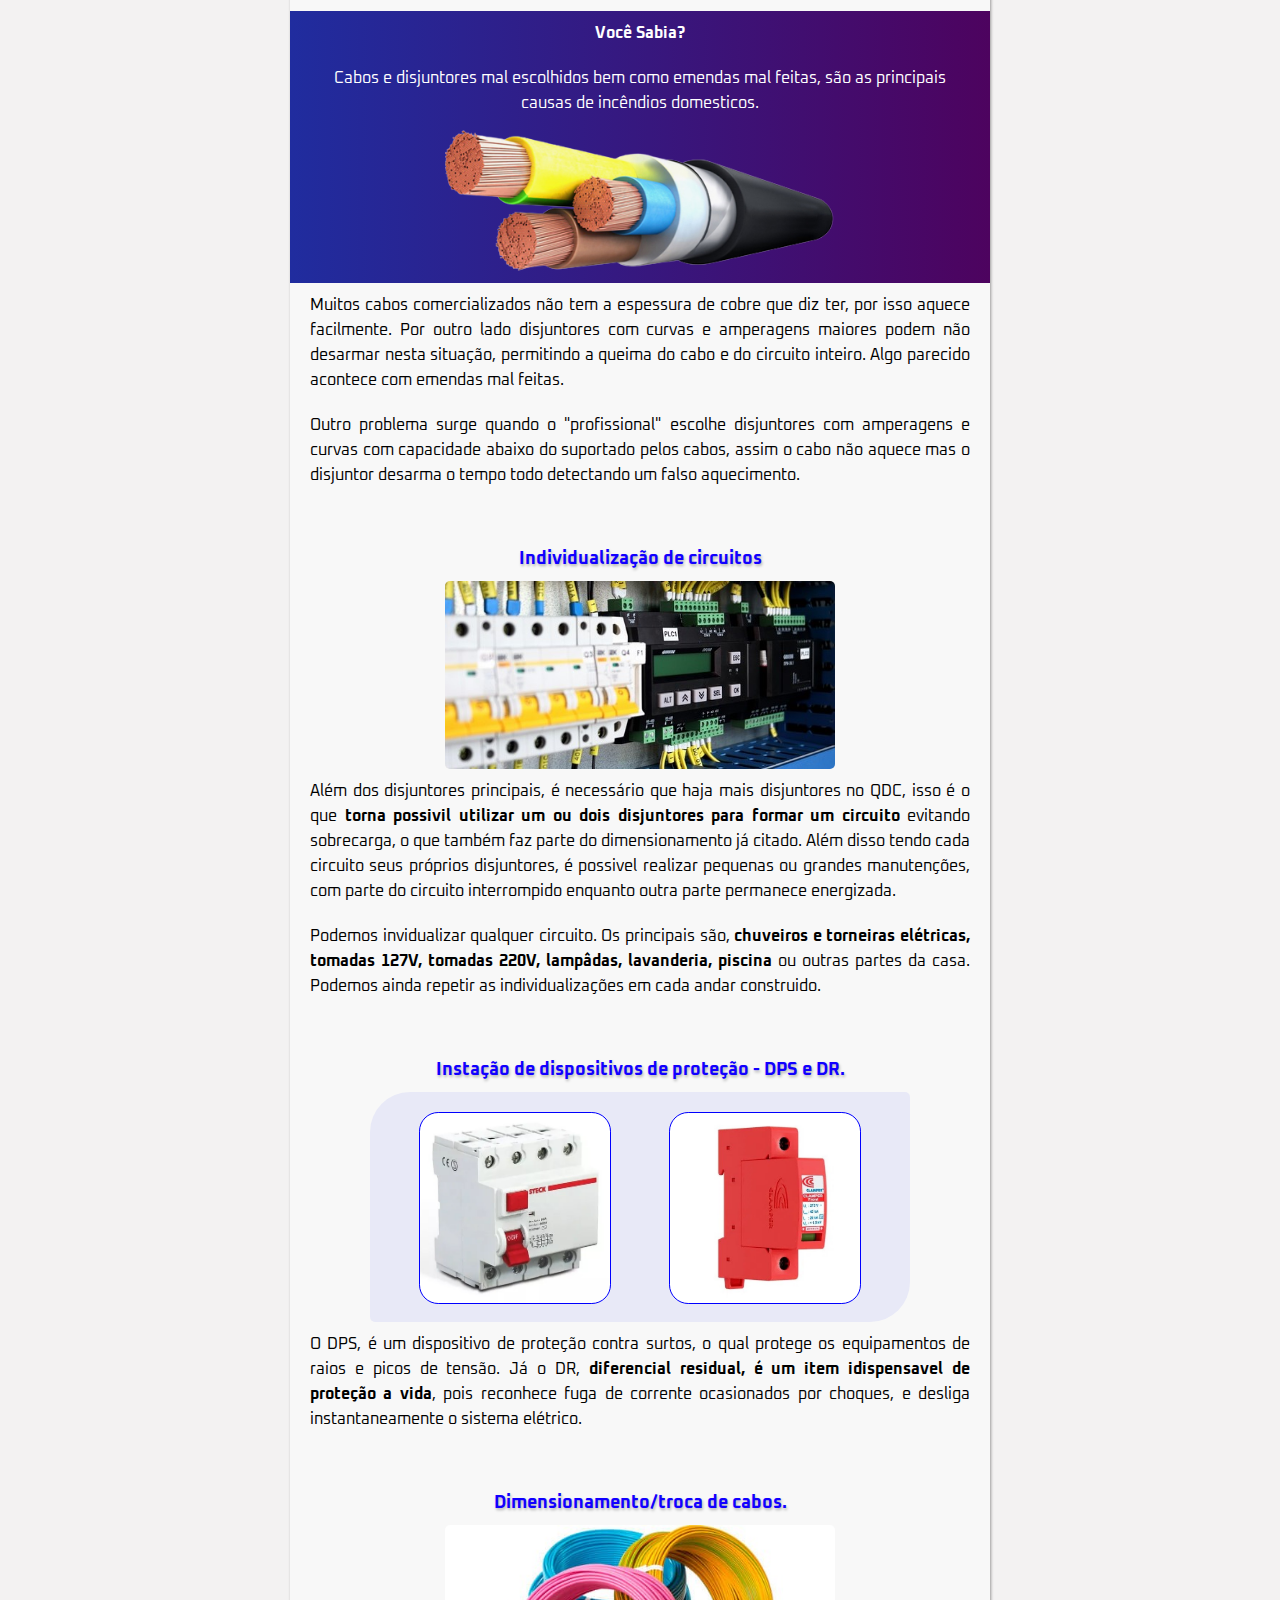
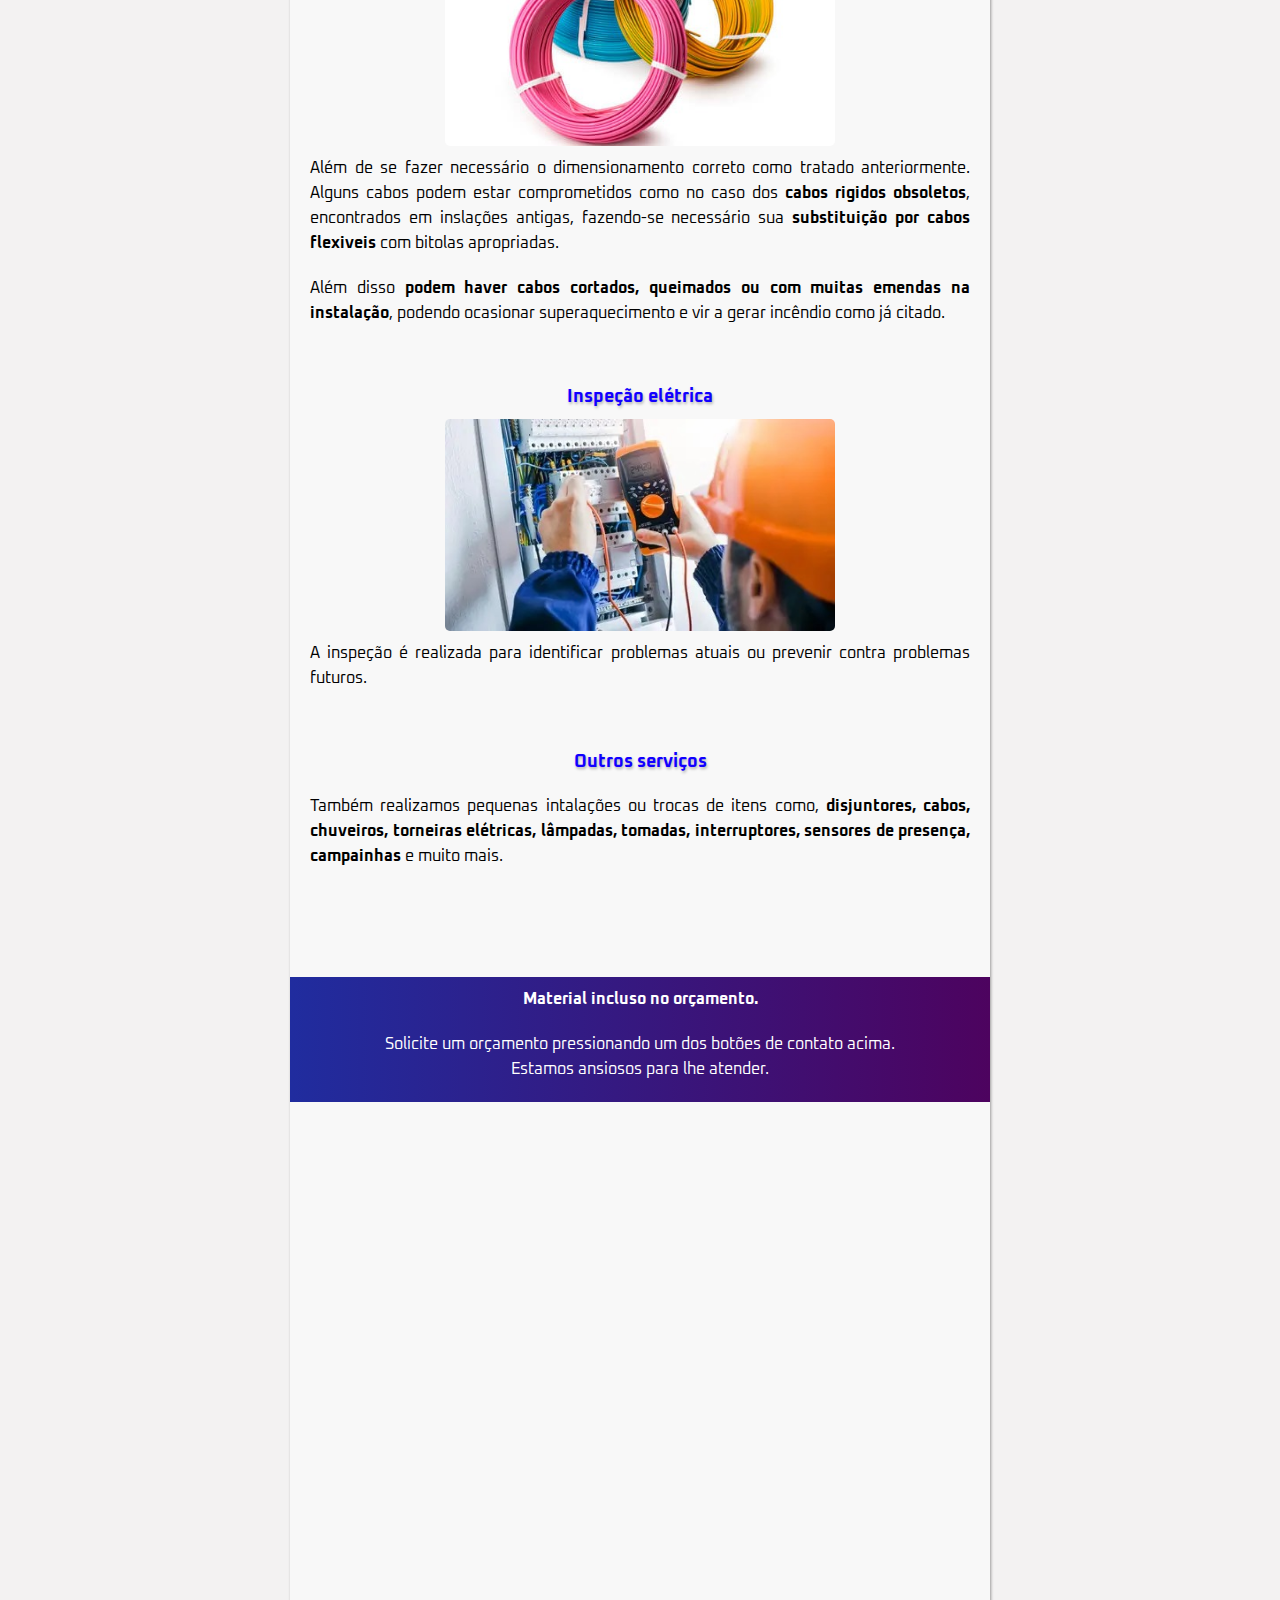
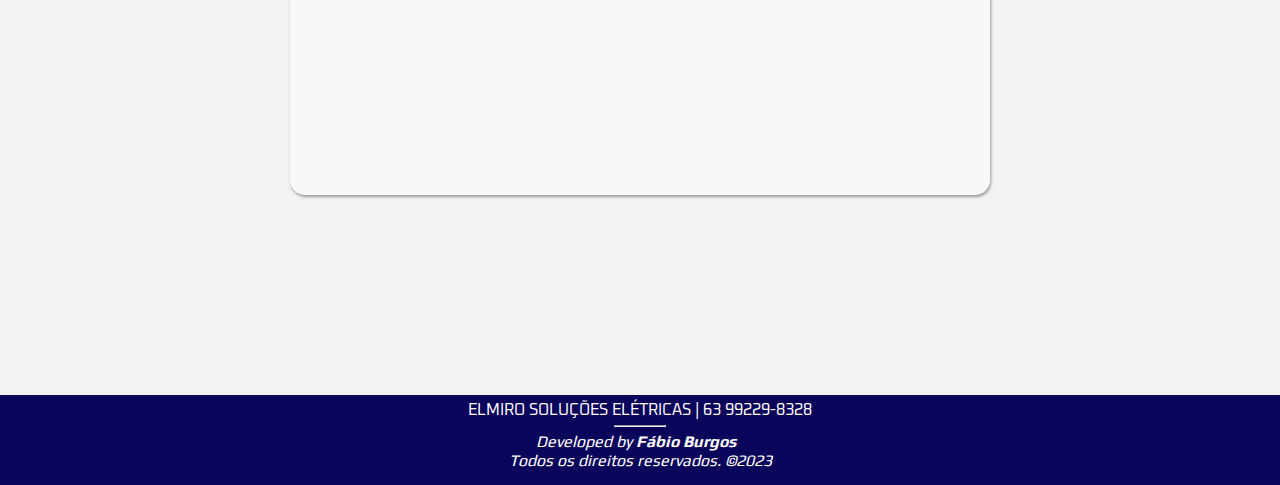
==== commit fff35926: "ajuste" ====
--- a/index.html
+++ b/index.html
@@ -103,7 +103,7 @@
 
                 <br>
 
-                <aside class="curiosidade">
+                <aside id="material" class="curiosidade">
                     <p><strong>Material incluso no orçamento.</strong></p>
                     <p>Solicite um orçamento pressionando um dos botões de contato acima. <br>
                     Estamos ansiosos para lhe atender.</p>
--- a/style.css
+++ b/style.css
@@ -35,7 +35,7 @@
 html, body{
     margin: 0px;
     padding: 0px;
-    height: 2000px;
+    height: 100%;
     width: 100vw;
 }
 
@@ -122,7 +122,7 @@
 main {
     background-color:rgba(255, 255, 255, 0.445);
     max-width: 700px;
-    height: 900vh;
+    height: 4800px;
     margin: 5px auto 200px auto;
     box-shadow: 1px 2px 3px rgba(0, 0, 0, 0.37);
     border-radius: 5px 5px 15px 15px; 
@@ -232,6 +232,10 @@
 
 }
 
+aside#material{
+    margin-top: 80px;
+}
+
 
 
 footer{
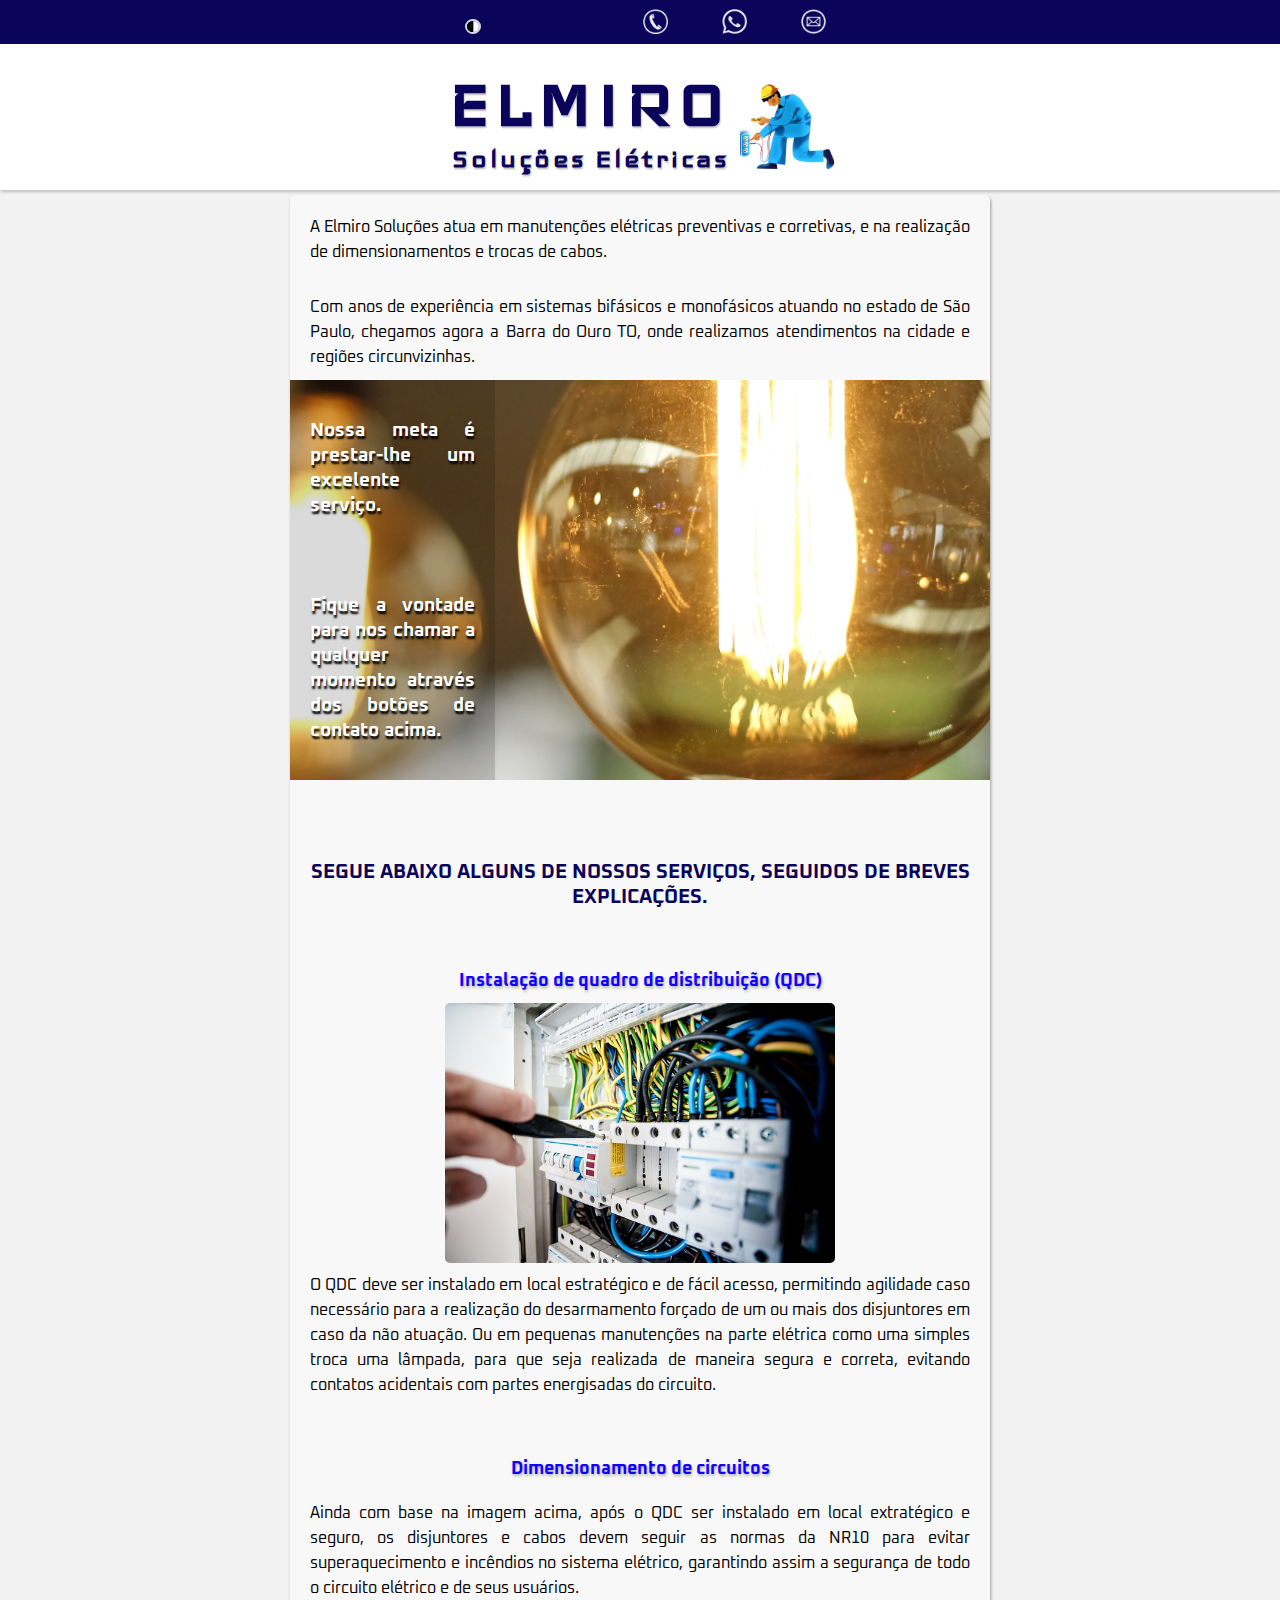
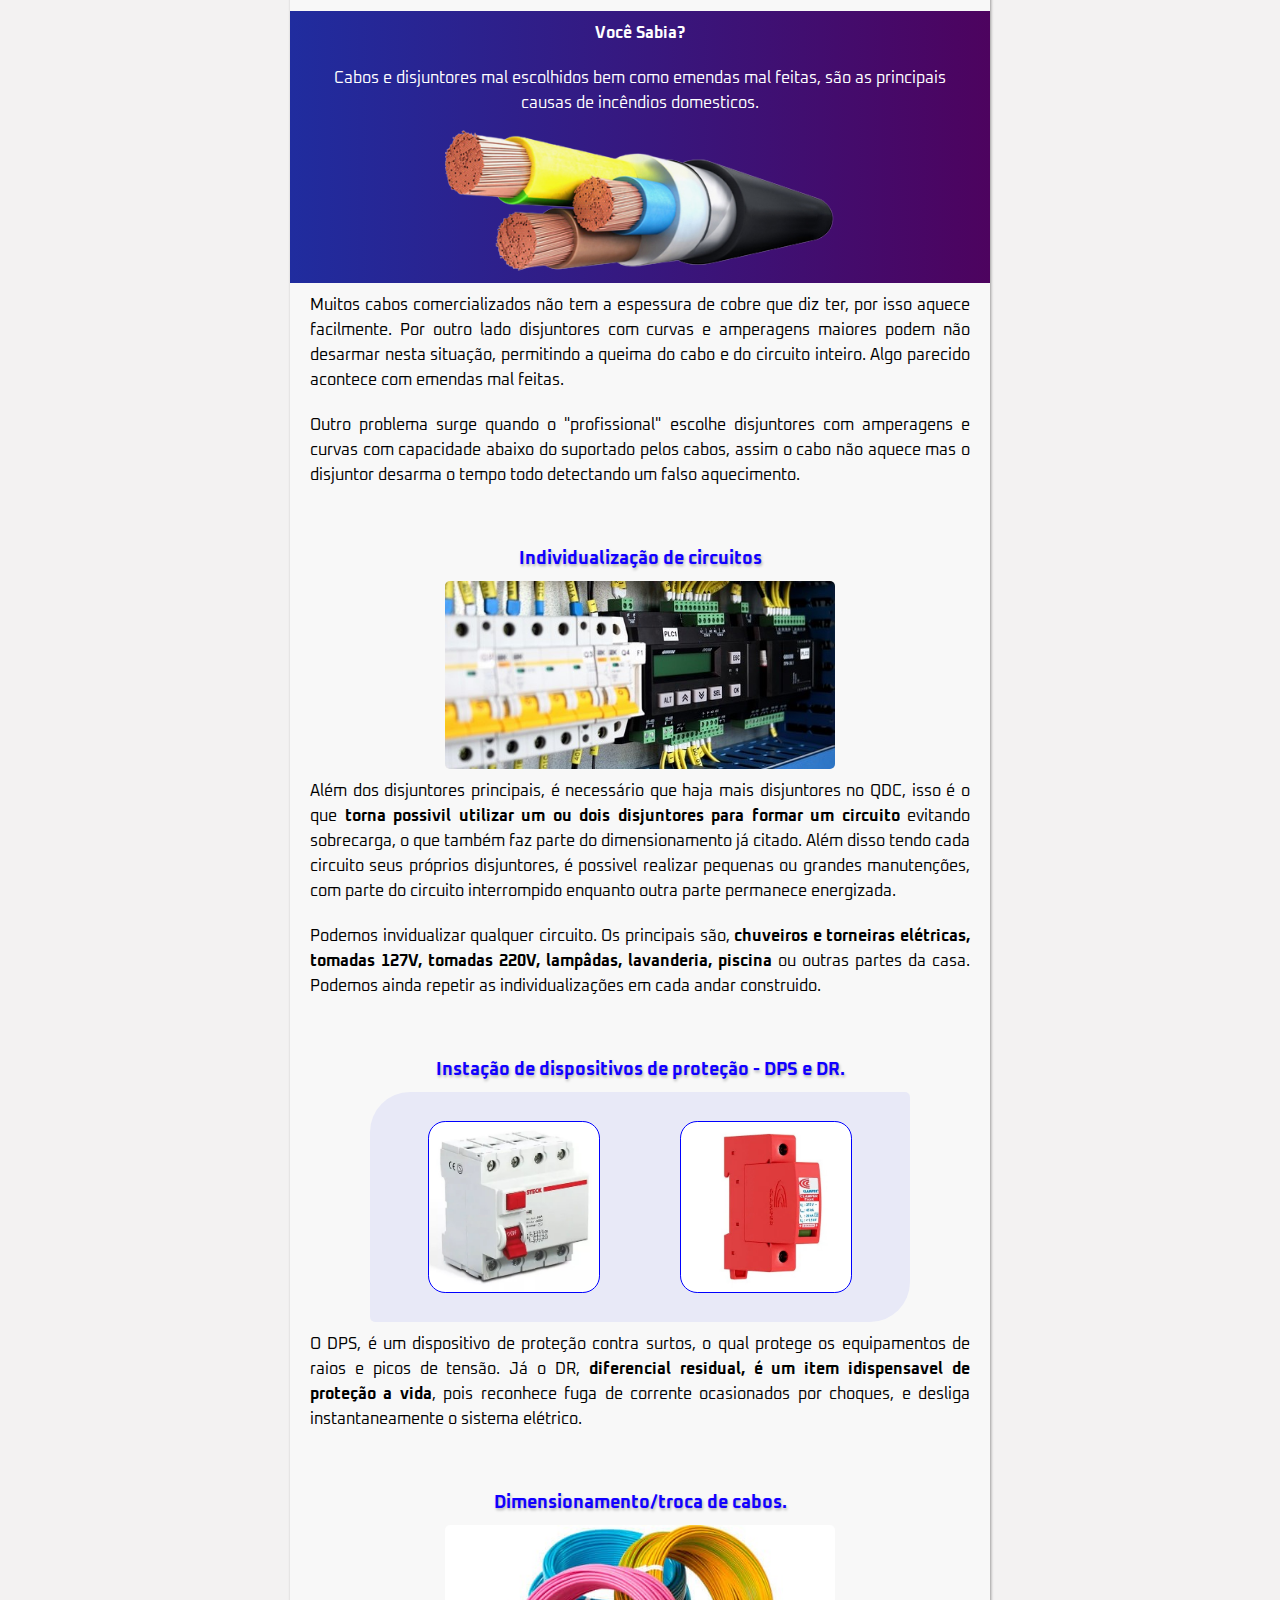
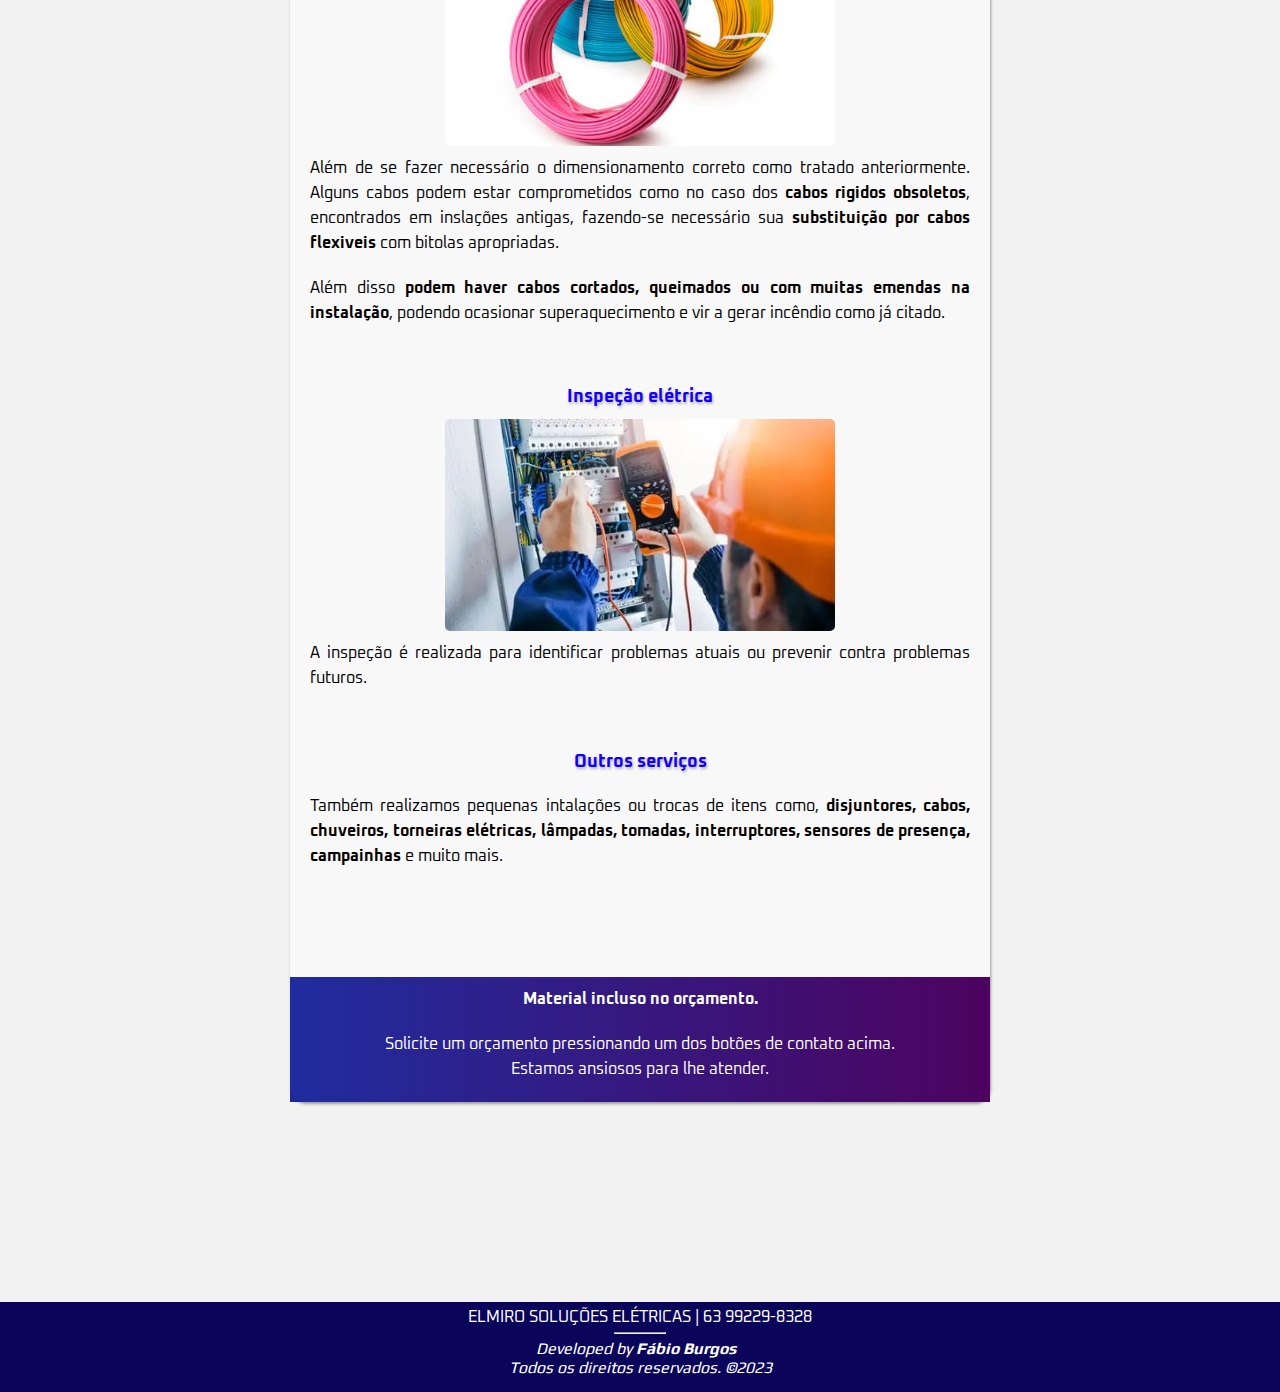
==== commit b6f8b4ee: "ajustes" ====
--- a/index.html
+++ b/index.html
@@ -80,7 +80,7 @@
              <h3>Instação de dispositivos de proteção - DPS e DR.</h3>
     
              <div id="dispositivos">       
-               <div id="idr"></div>  
+               <div id="idr"></div>  &nbsp;
                  <div id="dps"></div>
              </div>
 
--- a/style.css
+++ b/style.css
@@ -122,7 +122,7 @@
 main {
     background-color:rgba(255, 255, 255, 0.445);
     max-width: 700px;
-    height: 4800px;
+    max-height: 6000px;
     margin: 5px auto 200px auto;
     box-shadow: 1px 2px 3px rgba(0, 0, 0, 0.37);
     border-radius: 5px 5px 15px 15px; 
@@ -213,8 +213,8 @@
 div#idr{
     background: url('imagens/idr.jpg') center center no-repeat;
     background-size: contain;
-    width: 190px;
-    height: 190px;
+    width: 170px;
+    height: 170px;
     border-radius: 10%;
     margin: auto;
     border: 1px solid blue;
@@ -224,8 +224,8 @@
 div#dps{
     background: url('imagens/dps.jpg') center center no-repeat;
     background-size: contain;
-    width: 190px;
-    height: 190px;
+    width: 170px;
+    height: 170px;
     border-radius: 10%;
     margin: auto;
     border: 1px solid blue;
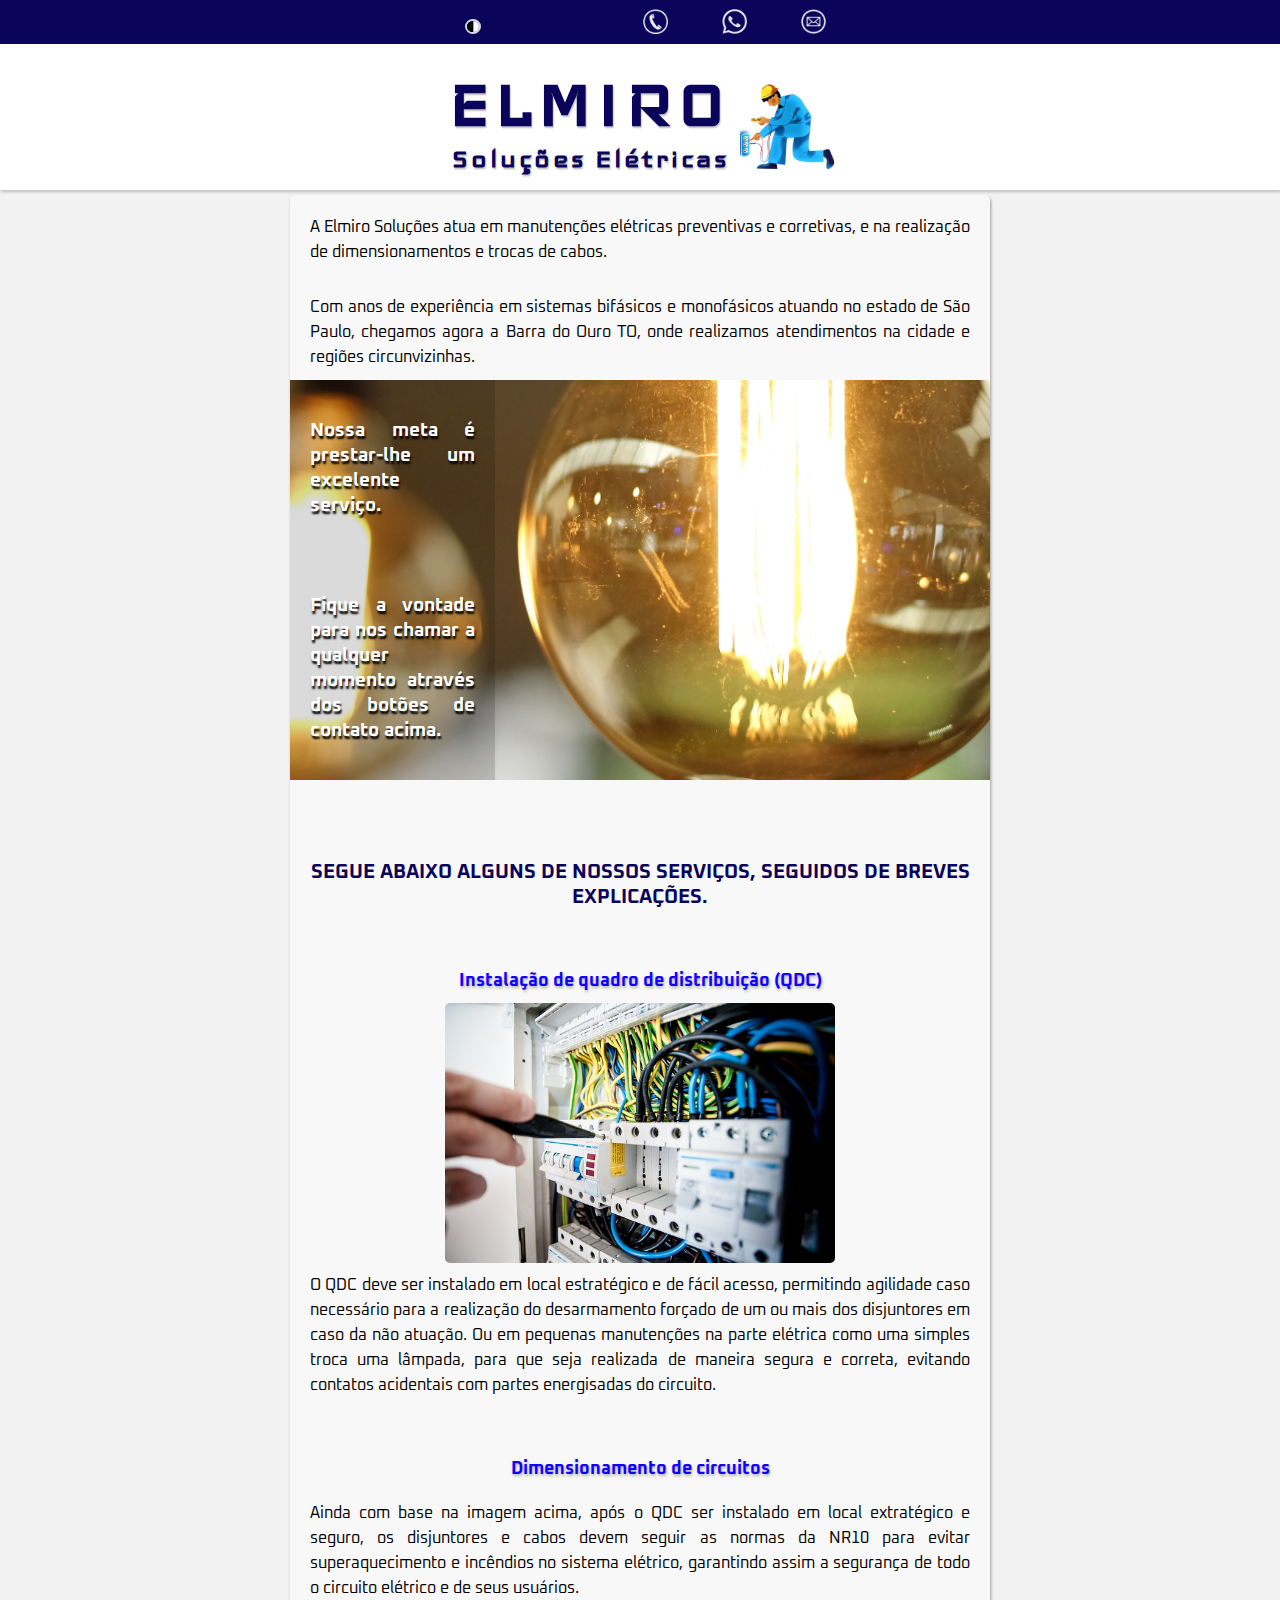
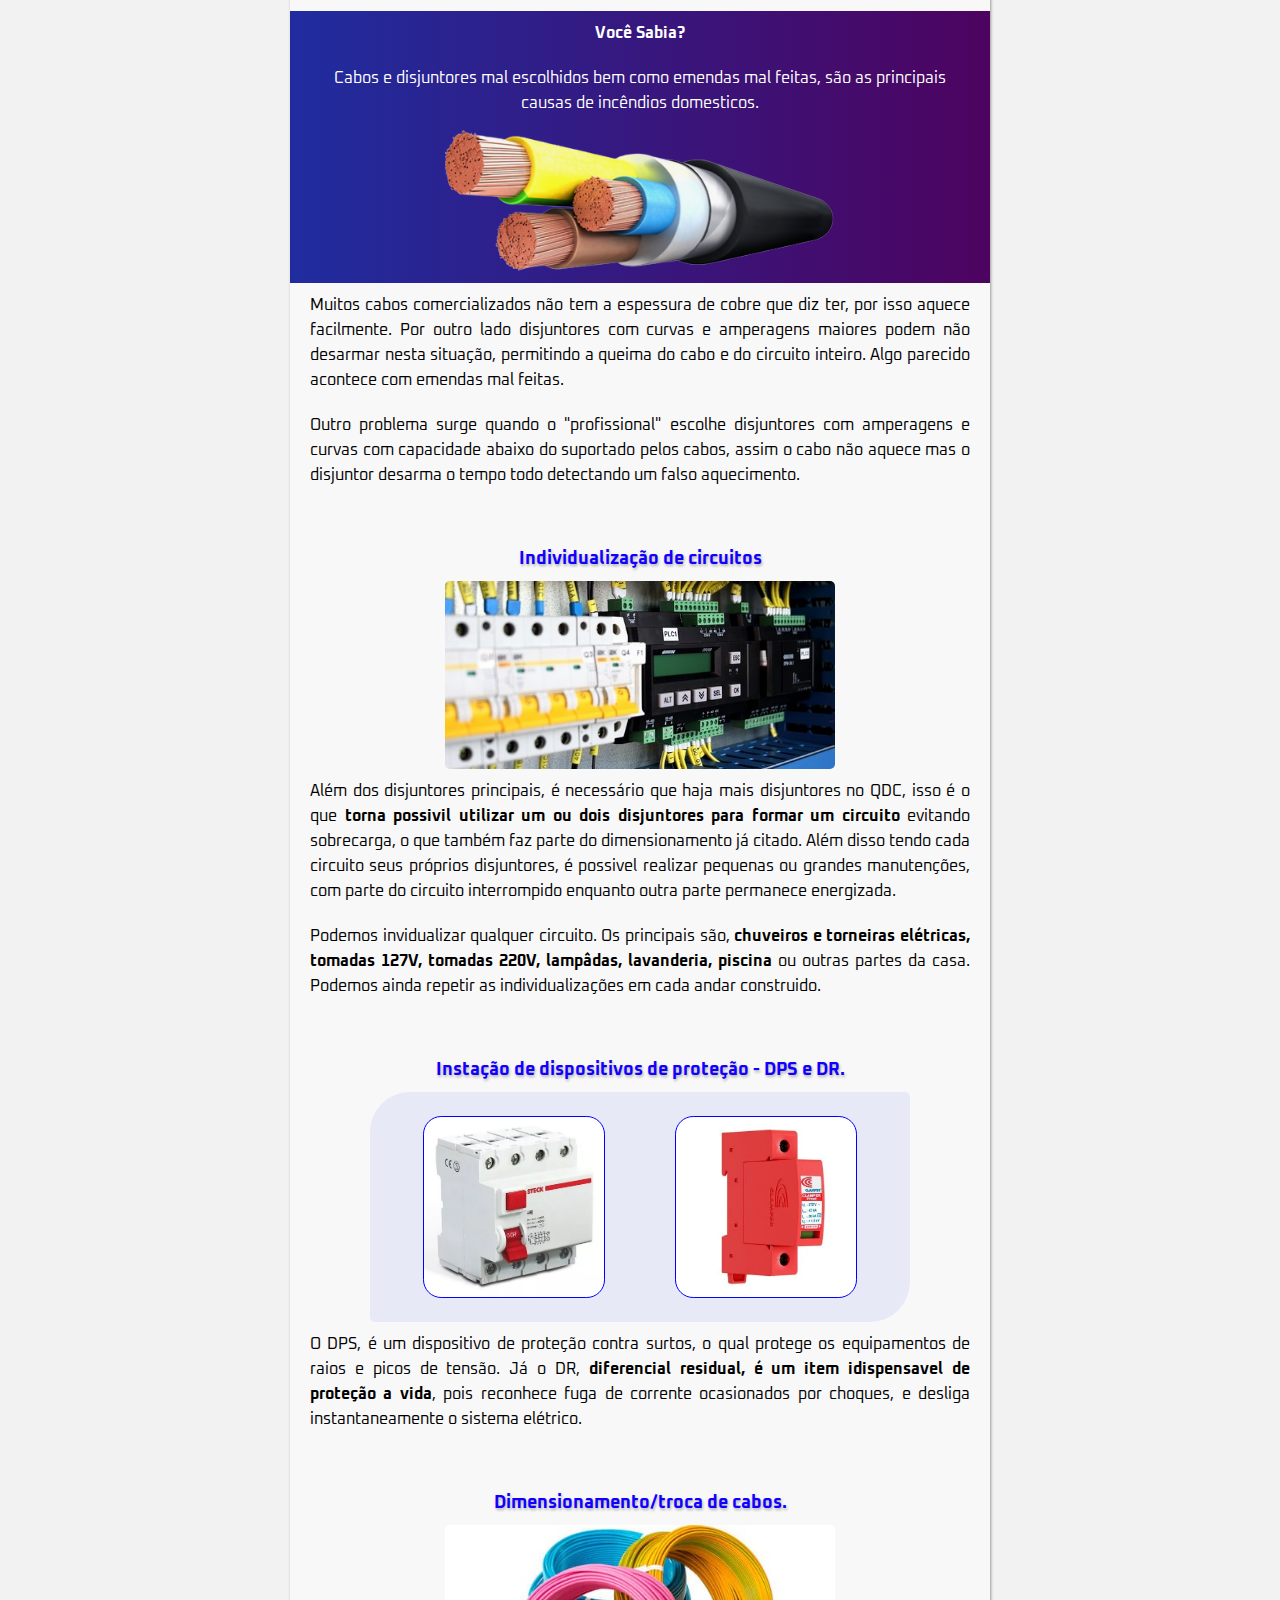
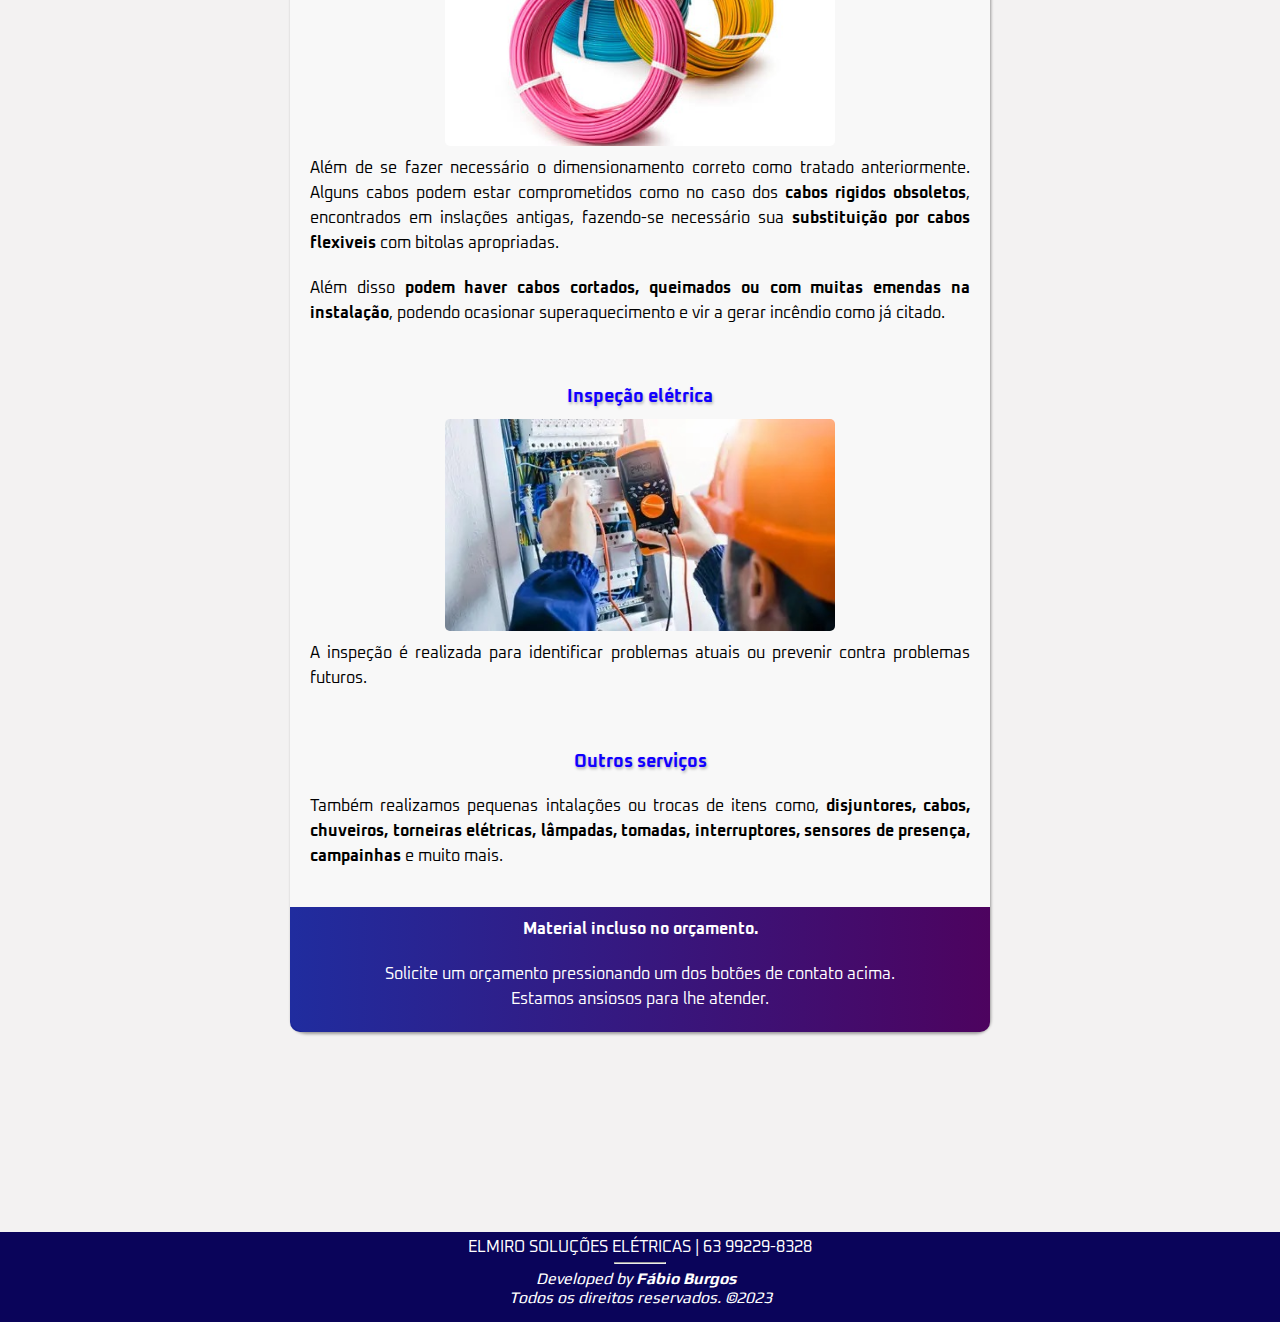
==== commit 89cc8993: "adicionando links" ====
--- a/index.html
+++ b/index.html
@@ -6,15 +6,16 @@
     <meta name="viewport" content="width=device-width, initial-scale=1.0">
     <title>Elmiro Soluções Elétricas</title>
     <link rel="stylesheet" href="style.css">
+    <link rel="shortcut icon" href="imagens/favecon.ico" type="image/x-icon">
 </head>
 <body>
     <nav>
-        <a id="botao-tema" href="#"><img src="imagens/botao-tema.png" alt="tema claro"></a> &nbsp
+        <a id="botao-tema" href="tema-dark/index.html"><img src="imagens/botao-tema.png" alt="tema claro"></a> &nbsp
 
-        <a id="telefone" href="tel:63992298328"><img src="imagens/telefone.png" alt="telefone"></a>
+        <a id="telefone" href="tel:63992298328" target="_blank"><img src="imagens/telefone.png" alt="telefone"></a>
 
         <a id="whatsapp"
-        href="#"><img src="imagens/whatsapp.png" alt="whatsapp"></a>
+        href="https://wa.me/qr/KACLJBRUQQUOG1" target="_blank"><img src="imagens/whatsapp.png" alt="whatsapp"></a>
 
         <a id="email" href="mailto: elmirosolucoeseletricas@gmail.com" target="_blank"><img src="imagens/email.png" alt="email" ></a>
        
@@ -114,7 +115,7 @@
     </main>
 
     <footer>
-        <p >ELMIRO SOLUÇÕES ELÉTRICAS | 63 99229-8328</p>
+        <p >ELMIRO SOLUÇÕES ELÉTRICAS | <a href="tel:63992298328" target="_blank">63 99229-8328</a></p>
         <hr>
         <p id="desenvolvedor"><i>Developed by
             <strong><a href="https://github.com/devburgos" target="_blank">Fábio Burgos</a></strong> &#160; <br> Todos os direitos reservados. &#169;2023</i>
--- a/style.css
+++ b/style.css
@@ -122,7 +122,7 @@
 main {
     background-color:rgba(255, 255, 255, 0.445);
     max-width: 700px;
-    max-height: 6000px;
+    max-height: 6500px;
     margin: 5px auto 200px auto;
     box-shadow: 1px 2px 3px rgba(0, 0, 0, 0.37);
     border-radius: 5px 5px 15px 15px; 
@@ -213,8 +213,8 @@
 div#idr{
     background: url('imagens/idr.jpg') center center no-repeat;
     background-size: contain;
-    width: 170px;
-    height: 170px;
+    width: 180px;
+    height: 180px;
     border-radius: 10%;
     margin: auto;
     border: 1px solid blue;
@@ -224,8 +224,8 @@
 div#dps{
     background: url('imagens/dps.jpg') center center no-repeat;
     background-size: contain;
-    width: 170px;
-    height: 170px;
+    width: 180px;
+    height: 180px;
     border-radius: 10%;
     margin: auto;
     border: 1px solid blue;
@@ -233,7 +233,8 @@
 }
 
 aside#material{
-    margin-top: 80px;
+    margin-top: 10px;
+    border-radius: 0px 0px 10px 10px;
 }
 
 
@@ -263,7 +264,7 @@
 
 }
 
-footer p#desenvolvedor a {
+footer a {
     text-decoration: none;
     color: var(--cor-00);
 }
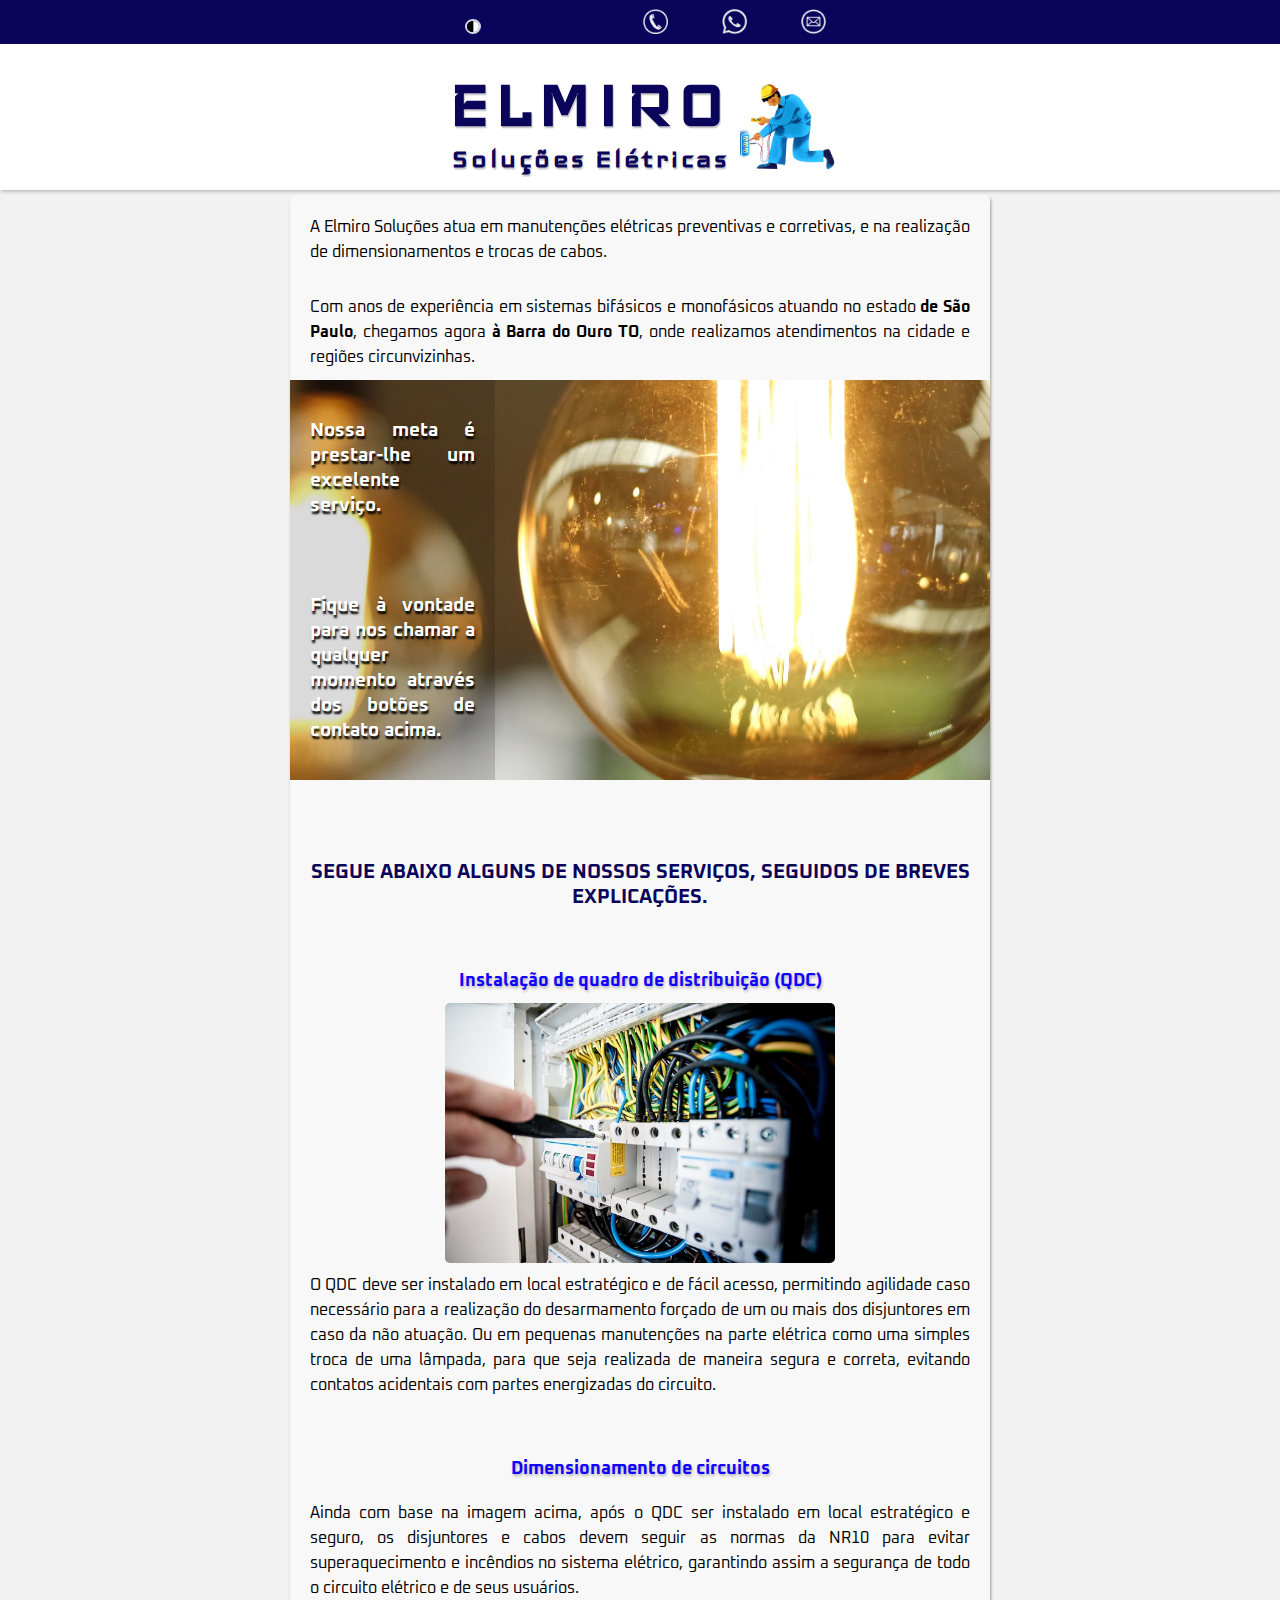
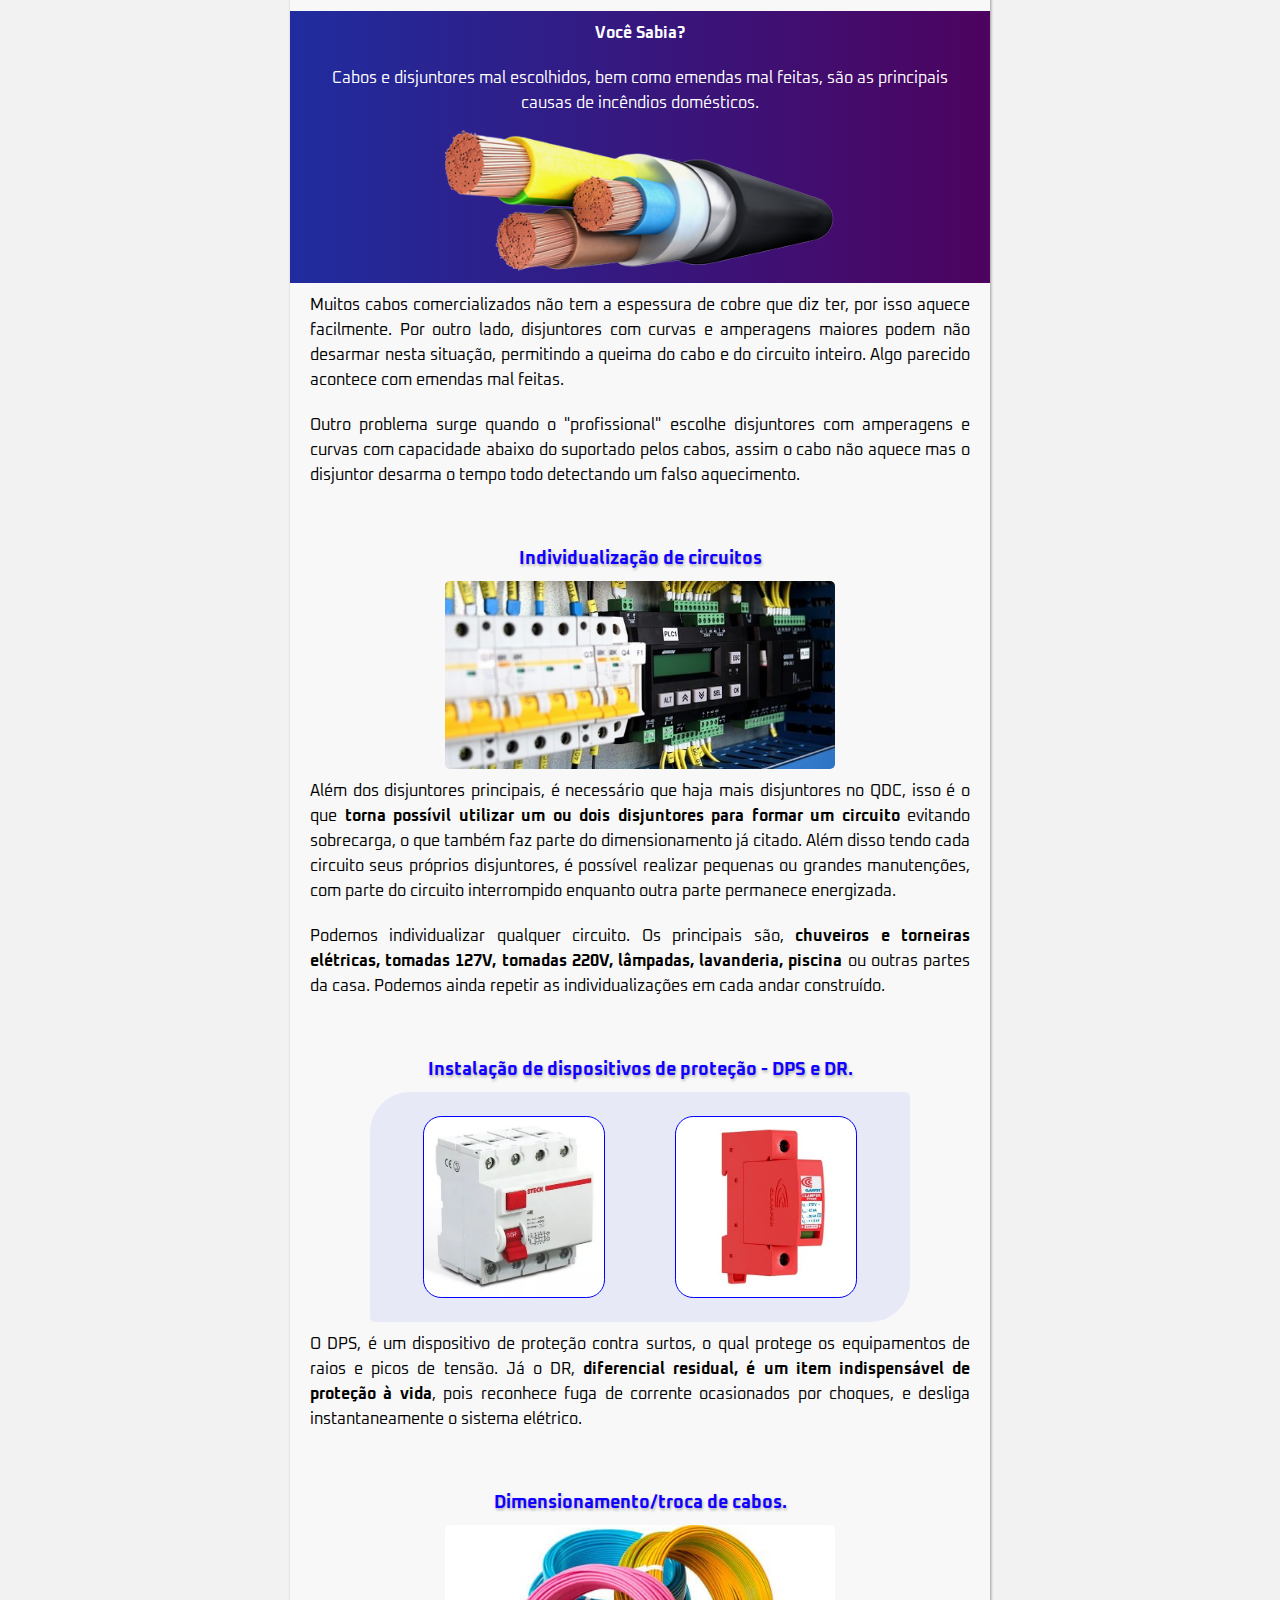
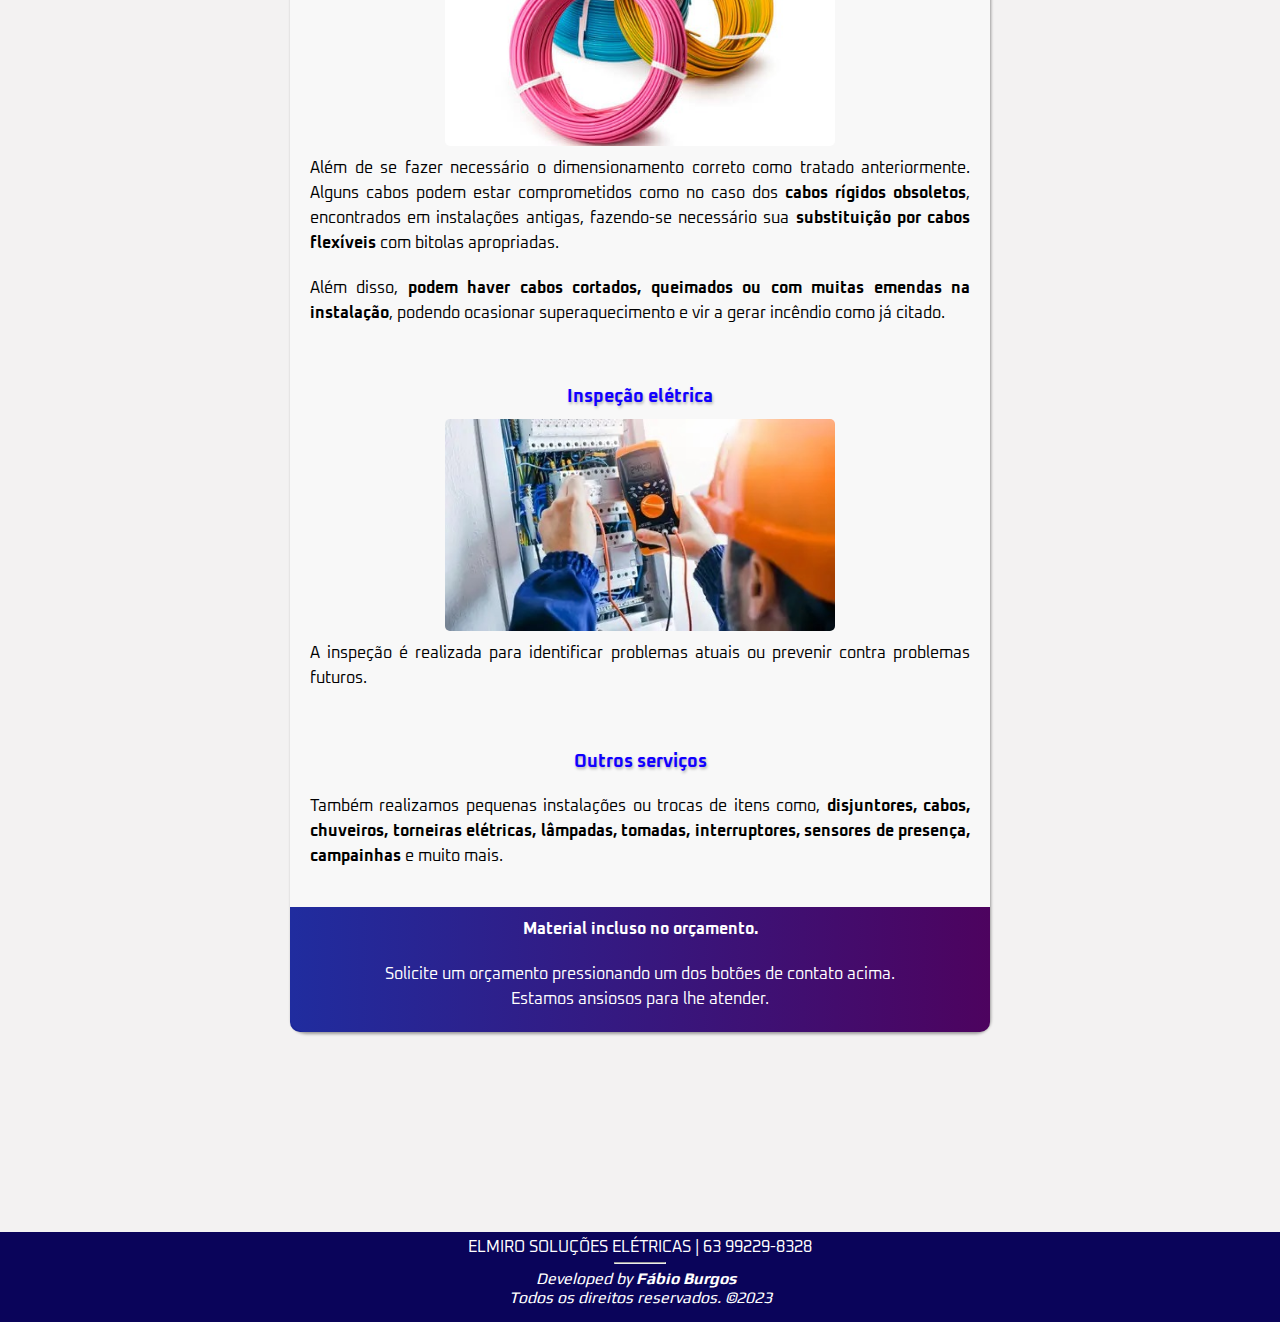
==== commit decdcca5: "correções do texto" ====
--- a/index.html
+++ b/index.html
@@ -37,14 +37,14 @@
        
         <p id="inicio">A Elmiro Soluções atua em manutenções elétricas preventivas e corretivas, e na realização de dimensionamentos e trocas de cabos.  </p>
 
-        <p> Com anos de experiência em sistemas bifásicos e monofásicos atuando no estado de São Paulo, chegamos agora a Barra do Ouro TO, onde realizamos atendimentos na cidade e regiões circunvizinhas.</p>
+        <p> Com anos de experiência em sistemas bifásicos e monofásicos atuando no estado <strong>de São Paulo</strong>, chegamos agora <strong>à Barra do Ouro TO</strong>, onde realizamos atendimentos na cidade e regiões circunvizinhas.</p>
        </section>
 
         <section id="fundo-lampadas">
             <p>Nossa meta é prestar-lhe um excelente serviço.             
             </p>
 
-           <p> Fique a vontade para nos chamar a qualquer momento através dos botões de contato acima.</p>
+           <p> Fique à vontade para nos chamar a qualquer momento através dos botões de contato acima.</p>
         </section>
 
         <section id="servicos">
@@ -54,50 +54,50 @@
             <h3>Instalação de quadro de distribuição &#40;QDC&#41;</h3>
 
             <img src="imagens/quadro-eletrico.jpg" alt="Quadro de distribuição">
-            <p>O QDC deve ser instalado em local estratégico e de fácil acesso, permitindo agilidade caso necessário para a realização do desarmamento forçado de um ou mais dos disjuntores em caso da não atuação. Ou em pequenas manutenções na parte elétrica como uma simples troca uma lâmpada, para que seja realizada de maneira segura e correta, evitando contatos acidentais com partes energisadas do circuito. </p>
+            <p>O QDC deve ser instalado em local estratégico e de fácil acesso, permitindo agilidade caso necessário para a realização do desarmamento forçado de um ou mais dos disjuntores em caso da não atuação. Ou em pequenas manutenções na parte elétrica como uma simples troca de uma lâmpada, para que seja realizada de maneira segura e correta, evitando contatos acidentais com partes energizadas do circuito. </p>
 
             <h3>Dimensionamento de circuitos</h3>
-            <p>Ainda com base na imagem acima, após o QDC ser instalado em local extratégico e seguro, os disjuntores e cabos devem seguir as normas da NR10 para evitar superaquecimento e incêndios no sistema elétrico, garantindo assim a segurança de todo o circuito elétrico e de seus usuários.</p>
+            <p>Ainda com base na imagem acima, após o QDC ser instalado em local estratégico e seguro, os disjuntores e cabos devem seguir as normas da NR10 para evitar superaquecimento e incêndios no sistema elétrico, garantindo assim a segurança de todo o circuito elétrico e de seus usuários.</p>
             
             <aside class="curiosidade">
                 
                 <p><strong>Você Sabia?</strong></p>
-                <p>Cabos e disjuntores mal escolhidos bem como emendas mal feitas, são as principais causas de incêndios domesticos.</p>
+                <p>Cabos e disjuntores mal escolhidos, bem como emendas mal feitas, são as principais causas de incêndios domésticos.</p>
 
                 <img src="imagens/cabos.png" alt="cabo elétrico">
                
             </aside>
-                <p>Muitos cabos comercializados não tem a espessura de cobre que diz ter, por isso aquece facilmente. Por outro lado disjuntores com curvas e amperagens maiores podem não desarmar nesta situação, permitindo a queima do cabo e do circuito inteiro. Algo parecido acontece com emendas mal feitas.</p>
+                <p>Muitos cabos comercializados não tem a espessura de cobre que diz ter, por isso aquece facilmente. Por outro lado, disjuntores com curvas e amperagens maiores podem não desarmar nesta situação, permitindo a queima do cabo e do circuito inteiro. Algo parecido acontece com emendas mal feitas.</p>
                 <p>Outro problema surge quando o "profissional" escolhe disjuntores com amperagens e curvas com capacidade abaixo do suportado pelos cabos, assim o cabo não aquece mas o disjuntor desarma o tempo todo detectando um falso aquecimento.</p>
 
              <h3>Individualização de circuitos</h3>
             <img src="imagens/varios-disjuntores.jpg" alt="">
   
-             <p>Além dos disjuntores principais, é necessário que haja mais disjuntores no QDC, isso é o que <strong>torna possivil utilizar um ou dois disjuntores para formar um circuito</strong> evitando sobrecarga, o que também faz parte do dimensionamento já citado. Além disso tendo cada circuito seus próprios disjuntores, é possivel realizar pequenas ou grandes manutenções, com parte do circuito interrompido enquanto outra parte permanece energizada. </p>
+             <p>Além dos disjuntores principais, é necessário que haja mais disjuntores no QDC, isso é o que <strong>torna possívil utilizar um ou dois disjuntores para formar um circuito</strong> evitando sobrecarga, o que também faz parte do dimensionamento já citado. Além disso tendo cada circuito seus próprios disjuntores, é possível realizar pequenas ou grandes manutenções, com parte do circuito interrompido enquanto outra parte permanece energizada. </p>
 
-            <p>Podemos invidualizar qualquer circuito. Os principais são, <strong>chuveiros e torneiras elétricas, tomadas 127V, tomadas 220V, lampâdas, lavanderia, piscina</strong> ou outras partes da casa. Podemos ainda repetir as individualizações em cada andar construido.  </p>
+            <p>Podemos individualizar qualquer circuito. Os principais são, <strong>chuveiros e torneiras elétricas, tomadas 127V, tomadas 220V, lâmpadas, lavanderia, piscina</strong> ou outras partes da casa. Podemos ainda repetir as individualizações em cada andar construído.  </p>
 
 
-             <h3>Instação de dispositivos de proteção - DPS e DR.</h3>
+             <h3>Instalação de dispositivos de proteção - DPS e DR.</h3>
     
              <div id="dispositivos">       
                <div id="idr"></div>  &nbsp;
                  <div id="dps"></div>
              </div>
 
-            <p>O DPS, é um dispositivo de proteção contra surtos, o qual protege os equipamentos de raios e picos de tensão. Já o DR, <strong>diferencial residual, é um item idispensavel de proteção a vida</strong>, pois reconhece fuga de corrente ocasionados por choques, e desliga instantaneamente o sistema elétrico. </p>
+            <p>O DPS, é um dispositivo de proteção contra surtos, o qual protege os equipamentos de raios e picos de tensão. Já o DR, <strong>diferencial residual, é um item indispensável de proteção à vida</strong>, pois reconhece fuga de corrente ocasionados por choques, e desliga instantaneamente o sistema elétrico. </p>
 
              <h3>Dimensionamento/troca de cabos.</h3>
              <img src="imagens/troca-de-cabos.jpg" alt="cabos elétricos">
-             <p>Além de se fazer necessário o dimensionamento correto como tratado anteriormente. Alguns cabos podem estar comprometidos como no caso dos <strong>cabos rigidos obsoletos</strong>, encontrados em inslações antigas, fazendo-se necessário sua <strong>substituição por cabos flexiveis</strong> com bitolas apropriadas.</p>
-             <p>Além disso <strong>podem haver cabos cortados, queimados ou com muitas emendas na instalação</strong>, podendo ocasionar superaquecimento e vir a gerar incêndio como já citado.</p>
+             <p>Além de se fazer necessário o dimensionamento correto como tratado anteriormente. Alguns cabos podem estar comprometidos como no caso dos <strong>cabos rígidos obsoletos</strong>, encontrados em instalações antigas, fazendo-se necessário sua <strong>substituição por cabos flexíveis</strong> com bitolas apropriadas.</p>
+             <p>Além disso, <strong>podem haver cabos cortados, queimados ou com muitas emendas na instalação</strong>, podendo ocasionar superaquecimento e vir a gerar incêndio como já citado.</p>
 
             <h3>Inspeção elétrica</h3>
               <img src="imagens/inspecao.jpg" alt="multimetro">
                 <p>A inspeção é realizada para identificar problemas atuais ou prevenir contra problemas futuros.</p>
 
              <h3>Outros serviços </h3>
-             <p>Também realizamos pequenas intalações ou trocas de itens como, <strong>disjuntores, cabos, chuveiros, torneiras elétricas, lâmpadas, tomadas, interruptores, sensores de presença, campainhas</strong> e muito mais. 
+             <p>Também realizamos pequenas instalações ou trocas de itens como, <strong>disjuntores, cabos, chuveiros, torneiras elétricas, lâmpadas, tomadas, interruptores, sensores de presença, campainhas</strong> e muito mais. 
                  </p>
     
                 </section>
